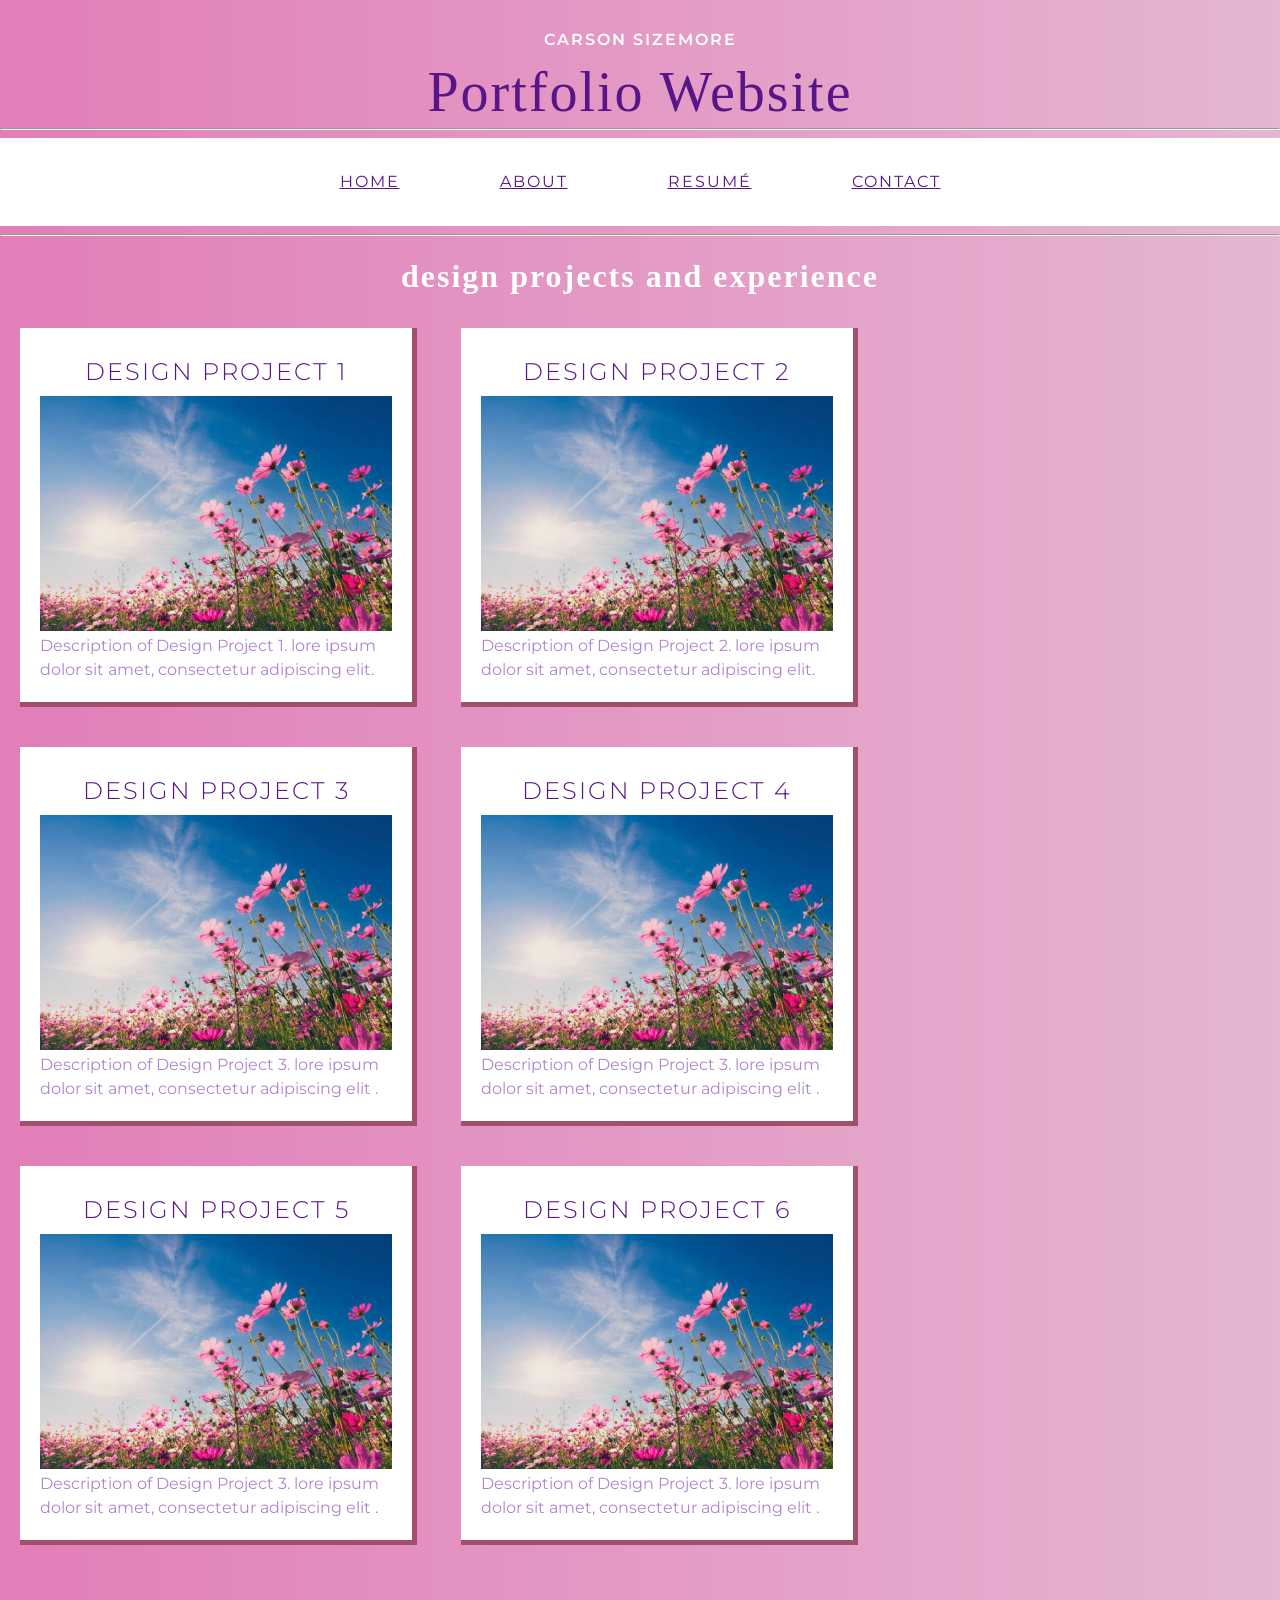
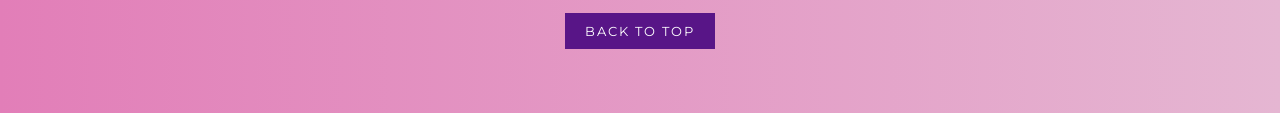
==== index.html @ 831011e0 "4" ====
<!DOCTYPE html>
<html lang="en">
<head>
    <meta charset="UTF-8">
    <meta name="viewport" content="width=device-width, initial-scale=1.0">
    <title>Document</title>
    <link rel="preconnect" href="https://fonts.googleapis.com">
    <link rel="preconnect" href="https://fonts.gstatic.com" crossorigin>
    <link href="https://fonts.googleapis.com/css2?family=Homemade+Apple&family=Montserrat:ital,wght@0,100..900;1,100..900&family=Splash&display=swap" rel="stylesheet"> <link href="https://fonts.googleapis.com/css2?family=Montserrat:ital,wght@0,100..900;1,100..900&display=swap" rel="stylesheet">
    <link rel="stylesheet" href="reset.css">
    <link rel="stylesheet" href="style.css">
</head>
    
<body>
    <br>
    <br>
    <h2>Carson Sizemore</h2>
    <br>
    <h1 id="biggest">Portfolio Website</h1>
    <hr>
    <header style="background-color: white;">
        <br>
        <nav>
            <ul style="display: flex; gap: 100px; list-style-type: none; padding: 20px; justify-content: center;">
                <li style="list-style-type: none;">
                    <a href="index.html">Home</a>
                </li>
                <li style="list-style-type: none;">
                    <a href="about.html">About</a>
                </li>
                <li style="list-style-type: none;">
                    <a href="Resume.html">Resumé</a>
                </li>
                <li style="list-style-type: none;">
                    <a href="contact.html">Contact</a>
                </li>
            </ul>
        </nav>
        <br>
    </header>
    <hr>
    <br>
    <section>
    <h2 class="section-title">Design Projects and Experience</h2>
    <br>
    <div class="projects">
        <h3 class="project-title">Design Project 1</h3>
        <img src="images/images.jpeg" alt="Design Project 1" style="width: 100%; height: auto; object-fit: contain;">
        <p>Description of Design Project 1. lore ipsum dolor sit amet, consectetur adipiscing elit.</p>
    </div>
    <div class="projects">
        <h3 class="project-title">Design Project 2</h3>
        <img src="images/images.jpeg" alt="Design Project 2 " style="width: 100%; height: auto; object-fit: contain;">
        <p>Description of Design Project 2. lore ipsum dolor sit amet, consectetur adipiscing elit.</p>
    </div>
    <div class="projects">
        <h3 class="project-title">Design Project 3</h3>
        <img src="images/images.jpeg" alt="Design Project 3" style="width: 100%; height: auto; object-fit: contain;">
        <p>Description of Design Project 3. lore ipsum dolor sit amet, consectetur adipiscing elit .</p>
    </div>
  <div class="projects">
        <h3 class="project-title">Design Project 4</h3>
        <img src="images/images.jpeg" alt="Design Project 3" style="width: 100%; height: auto; object-fit: contain;">
        <p>Description of Design Project 3. lore ipsum dolor sit amet, consectetur adipiscing elit .</p>
    </div>
      <div class="projects">
        <h3 class="project-title">Design Project 5</h3>
        <img src="images/images.jpeg" alt="Design Project 3" style="width: 100%; height: auto; object-fit: contain;">
        <p>Description of Design Project 3. lore ipsum dolor sit amet, consectetur adipiscing elit .</p>
    </div>
      <div class="projects">
        <h3 class="project-title">Design Project 6</h3>
        <img src="images/images.jpeg" alt="Design Project 3" style="width: 100%; height: auto; object-fit: contain;">
        <p>Description of Design Project 3. lore ipsum dolor sit amet, consectetur adipiscing elit .</p>
    </div>
    </section>
    <br>
    <br>
    <br>
    <div class="container">
        <button onclick="window.location.href='index.html'">Back to Top</button>
    </div>
    <br>
    <br>
    <br>
    <br>
</body>
</html>
---- style.css ----
html {
    font-size: 16px;
}
body {
    background: linear-gradient(90deg, #e27eb8, #e5b6d2);
}
h1 {
    color: white;
    text-align: center;
    font-family: montserrat, sans-serif;
    font-size: 1.5rem;
    letter-spacing: 2px;
}
h2 {
    color: white;
    text-align: center;
    font-family: montserrat, sans-serif;
    text-transform: uppercase;
    letter-spacing: 2px;
    font-weight: 600;
}
h3 {
    color: rgb(88, 21, 135);
    font-family: montserrat, sans-serif;
    text-transform: uppercase;
    letter-spacing: 2px;
    font-weight: 300;
    line-height: 2;
    text-align: center;
}
p {
    color:rgb(175, 132, 205);
    font-family: montserrat, sans-serif;
    line-height: 1.5;
}

.project-title {
    color: rgb(88,21,135);
    font-family: montserrat, sans-serif;
    font-size: 1.5rem;
    }
.project-title:hover {
    color: rgb(0, 255, 0);
}
li a {
    color: rgb(88,21,135);
    font-family: montserrat, sans-serif;
    text-transform: uppercase;
    letter-spacing: 2px;
}
a:hover {
    color: rgb(0, 255, 0);
}
#biggest {
    font-family: 'Homemade Apple', cursive;
    color: rgb(88, 21, 135);
    font-size: 3.5rem;
}
.projects  {
    background-color: white;
    margin: 20px;
    padding: 20px;
    width: 27.5vw;
    display: inline-block;
    border-bottom: 5px solid rgb(162, 79, 108);
    border-right: 5px solid rgb(162, 79, 108);
}
button {
    background-color: rgb(88, 21, 135);
    color: white;
    font-family: montserrat, sans-serif;
    text-transform: uppercase;
    letter-spacing: 2px;
    padding: 10px 20px;
    border: none;
    cursor: pointer;
    text-align: center;
}
.container {
    display: flex;
    justify-content: center;
    align-items: center;
}
.contact-info {
    text-align: center;
    color: rgb(88,21,135);
    font-family: montserrat, sans-serif;
    line-height: 2;
}
.section-title {
    font-size: 2rem;
    color: white;
    text-align: center;
    font-family: 'Homemade Apple', cursive;
    text-transform: lowercase;
}
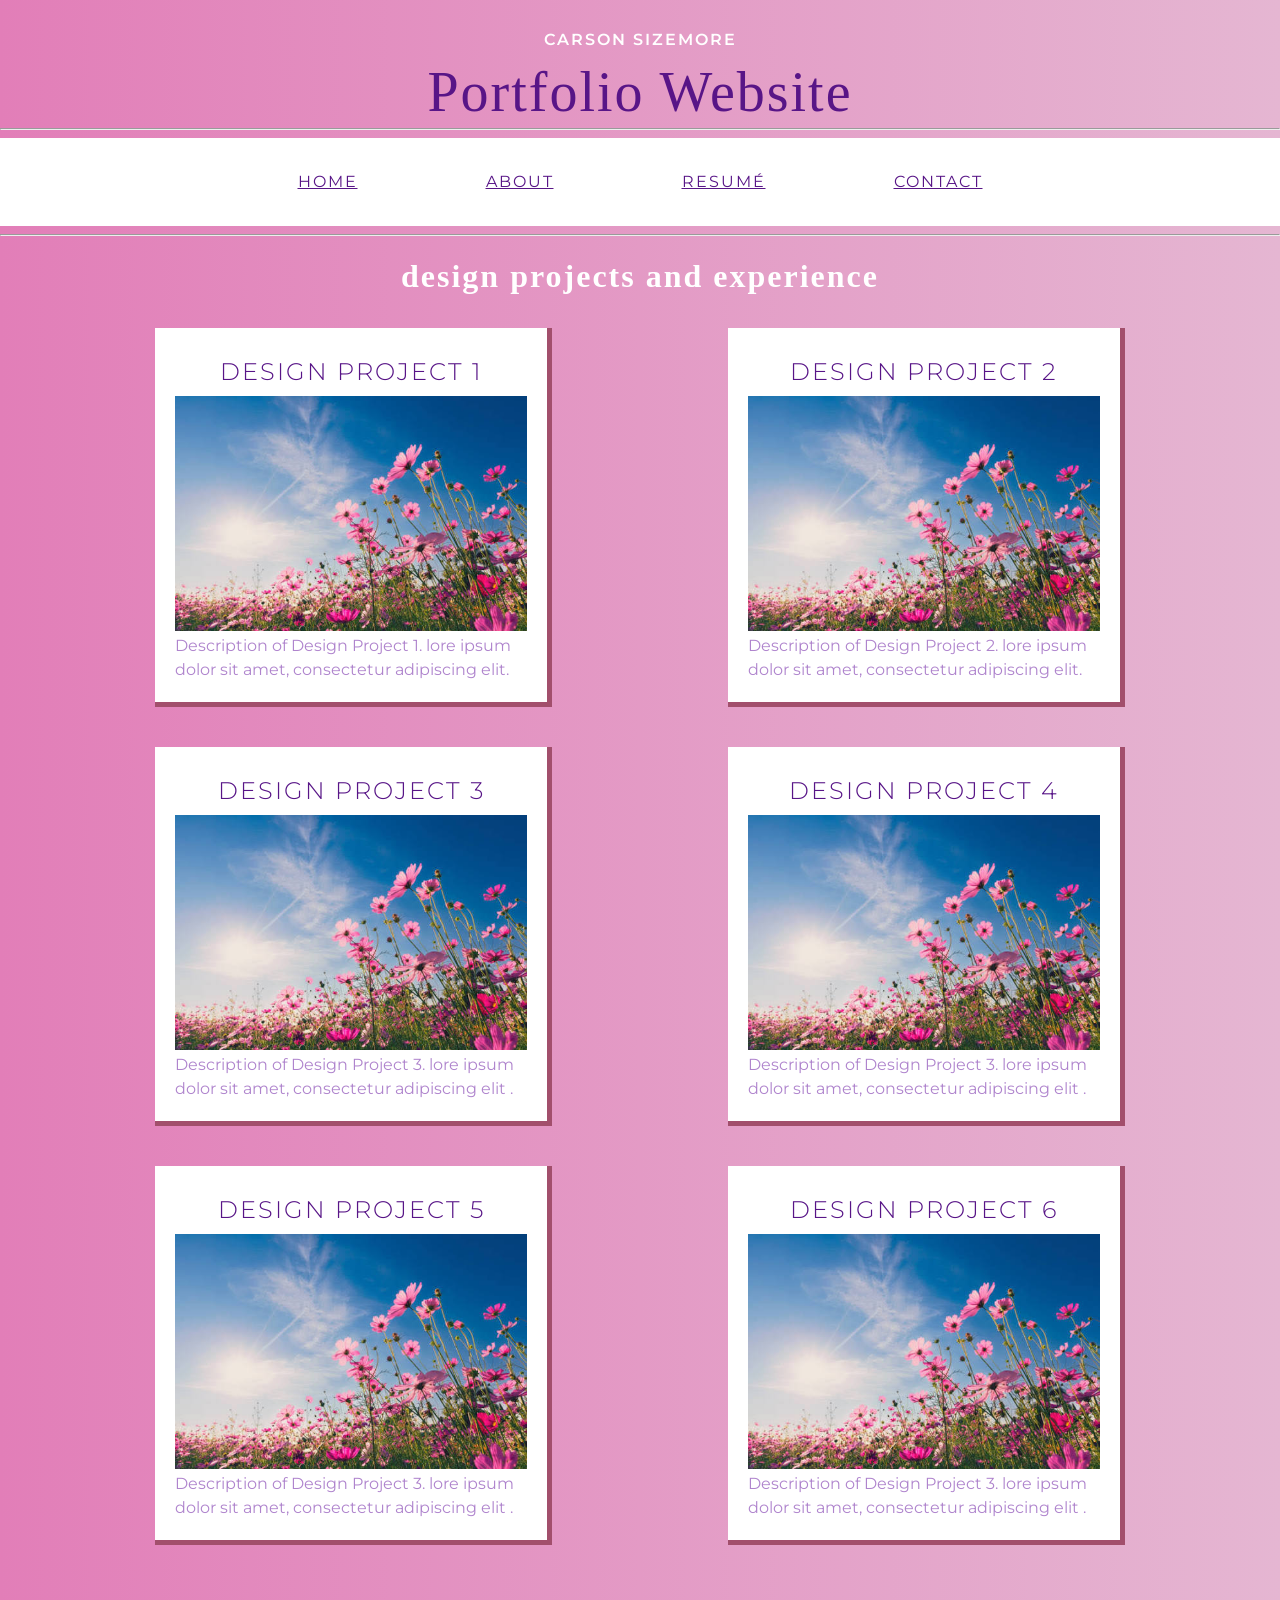
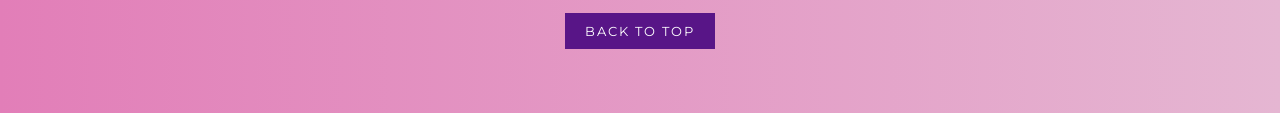
==== commit 3c8ef871: "Update 5" ====
--- a/index.html
+++ b/index.html
@@ -21,7 +21,7 @@
     <header style="background-color: white;">
         <br>
         <nav>
-            <ul style="display: flex; gap: 100px; list-style-type: none; padding: 20px; justify-content: center;">
+            <ul style="display: flex; gap: 10vw; list-style-type: none; padding: 20px; justify-content: center;">
                 <li style="list-style-type: none;">
                     <a href="index.html">Home</a>
                 </li>
@@ -40,9 +40,9 @@
     </header>
     <hr>
     <br>
-    <section>
     <h2 class="section-title">Design Projects and Experience</h2>
     <br>
+    <div class="proj-container">
     <div class="projects">
         <h3 class="project-title">Design Project 1</h3>
         <img src="images/images.jpeg" alt="Design Project 1" style="width: 100%; height: auto; object-fit: contain;">
@@ -73,7 +73,7 @@
         <img src="images/images.jpeg" alt="Design Project 3" style="width: 100%; height: auto; object-fit: contain;">
         <p>Description of Design Project 3. lore ipsum dolor sit amet, consectetur adipiscing elit .</p>
     </div>
-    </section>
+    </div>
     <br>
     <br>
     <br>
--- a/style.css
+++ b/style.css
@@ -61,7 +61,6 @@
     margin: 20px;
     padding: 20px;
     width: 27.5vw;
-    display: inline-block;
     border-bottom: 5px solid rgb(162, 79, 108);
     border-right: 5px solid rgb(162, 79, 108);
 }
@@ -93,4 +92,30 @@
     text-align: center;
     font-family: 'Homemade Apple', cursive;
     text-transform: lowercase;
+}
+.proj-container {
+    display: flex;
+    flex-direction: row;
+    justify-content: space-evenly;
+    align-items: center;
+    flex-wrap: wrap;
+}
+.about-me {
+   display: flex;
+   gap: 10vw;
+   padding-left: 10vw;
+   padding-right: 10vw;
+   align-items:center;
+}
+.resume-captions {
+    display: flex;
+    justify-content: space-evenly;
+   padding-left: 10vw;
+   padding-right: 10vw;
+   align-items:center;
+}
+@media screen and (max-width: 768px) {
+   html {
+    font-size: 12px
+   }
 }
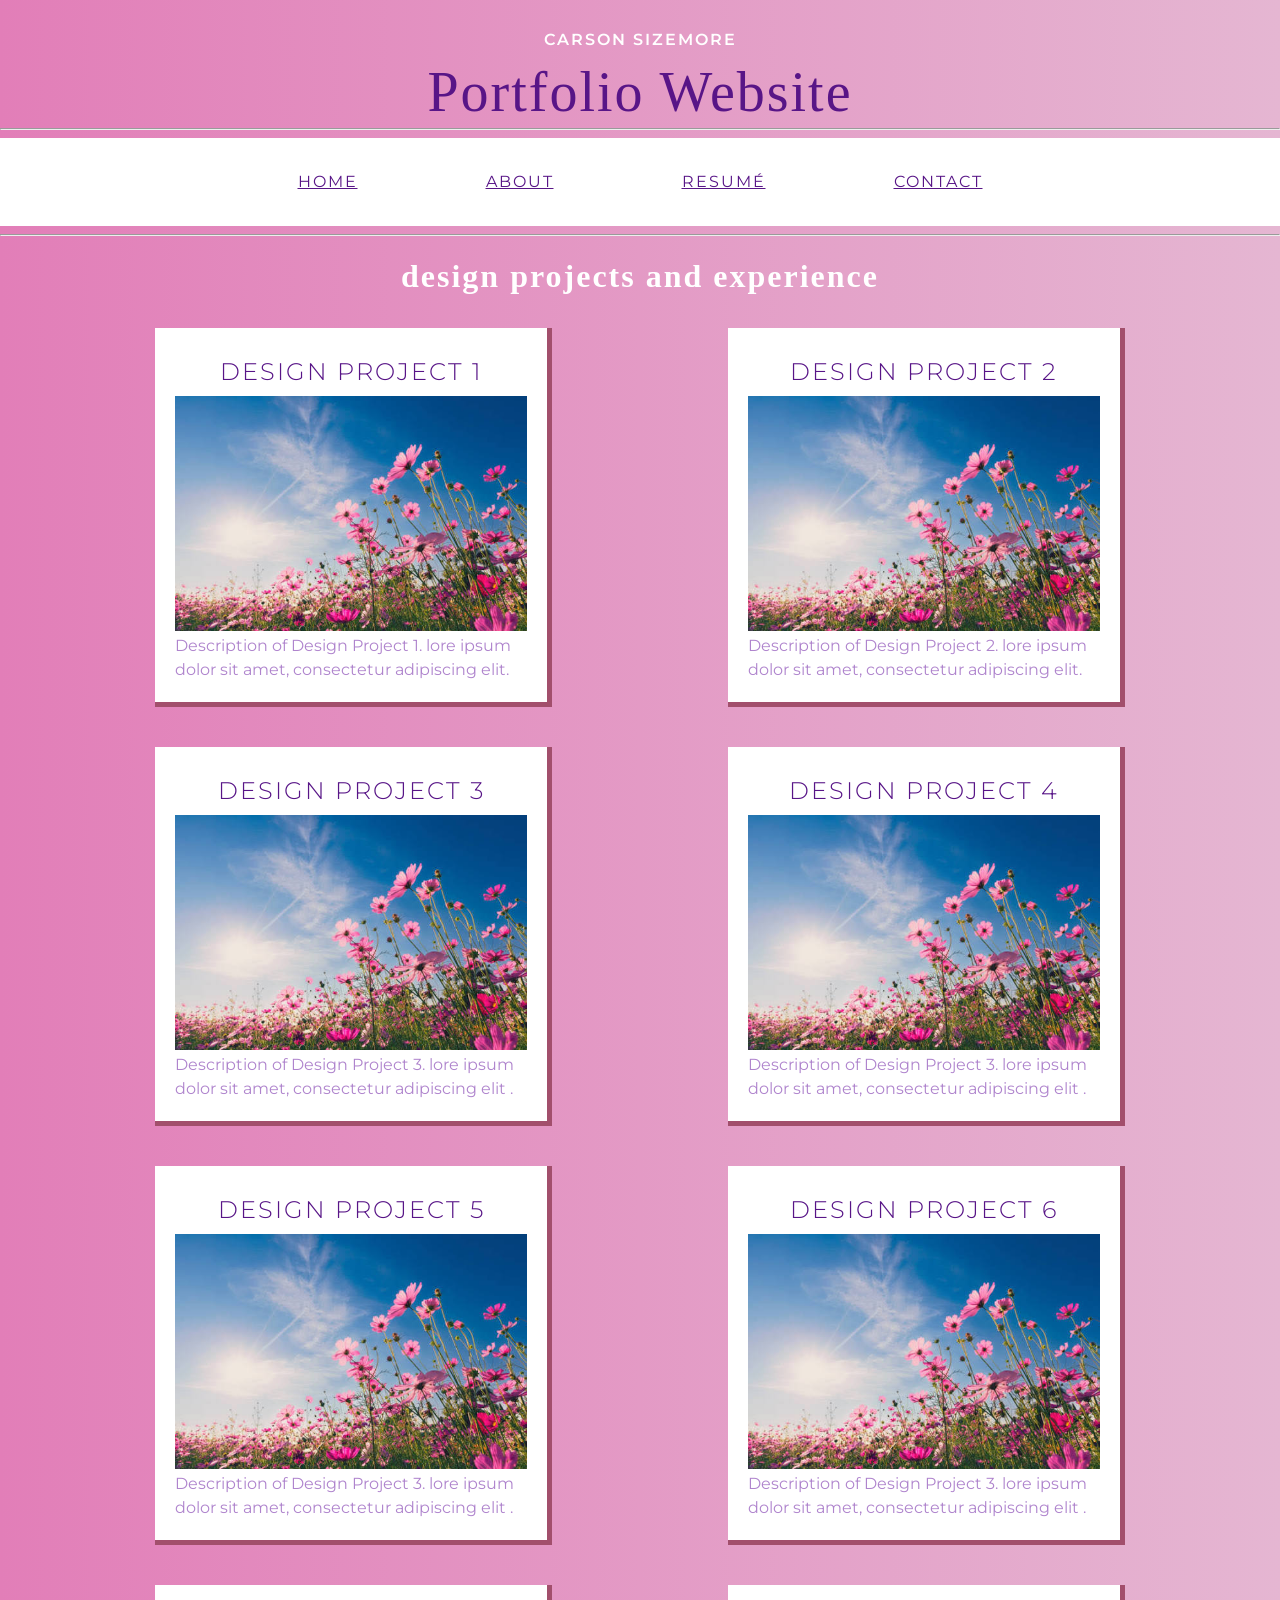
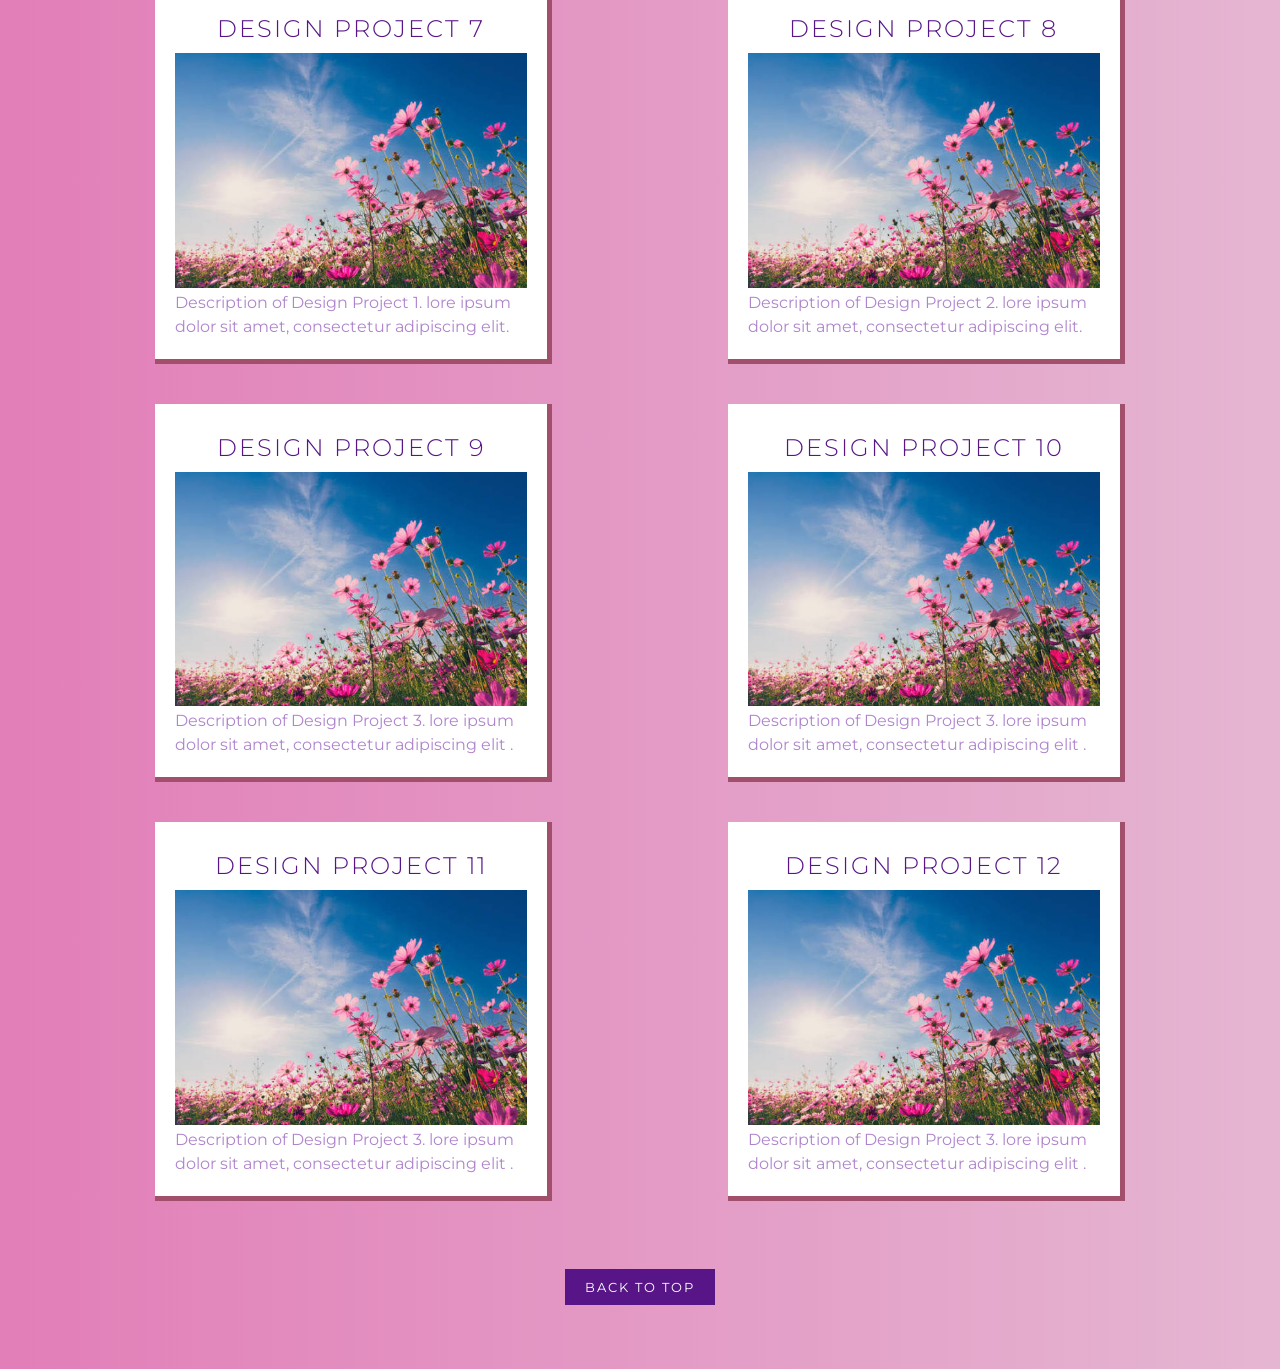
==== commit cfb11fb0: "Update 6" ====
--- a/index.html
+++ b/index.html
@@ -73,6 +73,36 @@
         <img src="images/images.jpeg" alt="Design Project 3" style="width: 100%; height: auto; object-fit: contain;">
         <p>Description of Design Project 3. lore ipsum dolor sit amet, consectetur adipiscing elit .</p>
     </div>
+       <div class="projects">
+        <h3 class="project-title">Design Project 7</h3>
+        <img src="images/images.jpeg" alt="Design Project 1" style="width: 100%; height: auto; object-fit: contain;">
+        <p>Description of Design Project 1. lore ipsum dolor sit amet, consectetur adipiscing elit.</p>
+    </div>
+    <div class="projects">
+        <h3 class="project-title">Design Project 8</h3>
+        <img src="images/images.jpeg" alt="Design Project 2 " style="width: 100%; height: auto; object-fit: contain;">
+        <p>Description of Design Project 2. lore ipsum dolor sit amet, consectetur adipiscing elit.</p>
+    </div>
+    <div class="projects">
+        <h3 class="project-title">Design Project 9</h3>
+        <img src="images/images.jpeg" alt="Design Project 3" style="width: 100%; height: auto; object-fit: contain;">
+        <p>Description of Design Project 3. lore ipsum dolor sit amet, consectetur adipiscing elit .</p>
+    </div>
+  <div class="projects">
+        <h3 class="project-title">Design Project 10</h3>
+        <img src="images/images.jpeg" alt="Design Project 3" style="width: 100%; height: auto; object-fit: contain;">
+        <p>Description of Design Project 3. lore ipsum dolor sit amet, consectetur adipiscing elit .</p>
+    </div>
+      <div class="projects">
+        <h3 class="project-title">Design Project 11</h3>
+        <img src="images/images.jpeg" alt="Design Project 3" style="width: 100%; height: auto; object-fit: contain;">
+        <p>Description of Design Project 3. lore ipsum dolor sit amet, consectetur adipiscing elit .</p>
+    </div>
+      <div class="projects">
+        <h3 class="project-title">Design Project 12</h3>
+        <img src="images/images.jpeg" alt="Design Project 3" style="width: 100%; height: auto; object-fit: contain;">
+        <p>Description of Design Project 3. lore ipsum dolor sit amet, consectetur adipiscing elit .</p>
+    </div>
     </div>
     <br>
     <br>
--- a/style.css
+++ b/style.css
@@ -118,4 +118,33 @@
    html {
     font-size: 12px
    }
+   :root {
+    --font-size-h1: clamp(1rem, 4rem + 1vw ,5rem);
+    --font-size-h2: clamp(1rem, .75rem + 1vw ,4rem);
+    --font-size-h3: clamp(1rem, 1rem + 1vw ,3rem);
+    --font-size-p: clamp(1rem, .75rem + 1vw ,2rem);
+   }
+   h1 {
+    font-size: var(--font-size-h1)
+   }
+   h2 {
+    font-size: var(--font-size-h2)
+   }
+   h3 {
+    font-size: var(--font-size-h3)
+   }
+   p {
+    font-size: var(--font-size-p)
+   }
+}
+.contact-me {
+    display: flex;
+   justify-content: space-evenly;
+   gap: 10vw;
+   padding-left: 10vw;
+   padding-right: 10vw;
+   align-items:center;
+}
+.education-skills {
+    color: rgb(88,21,135)
 }
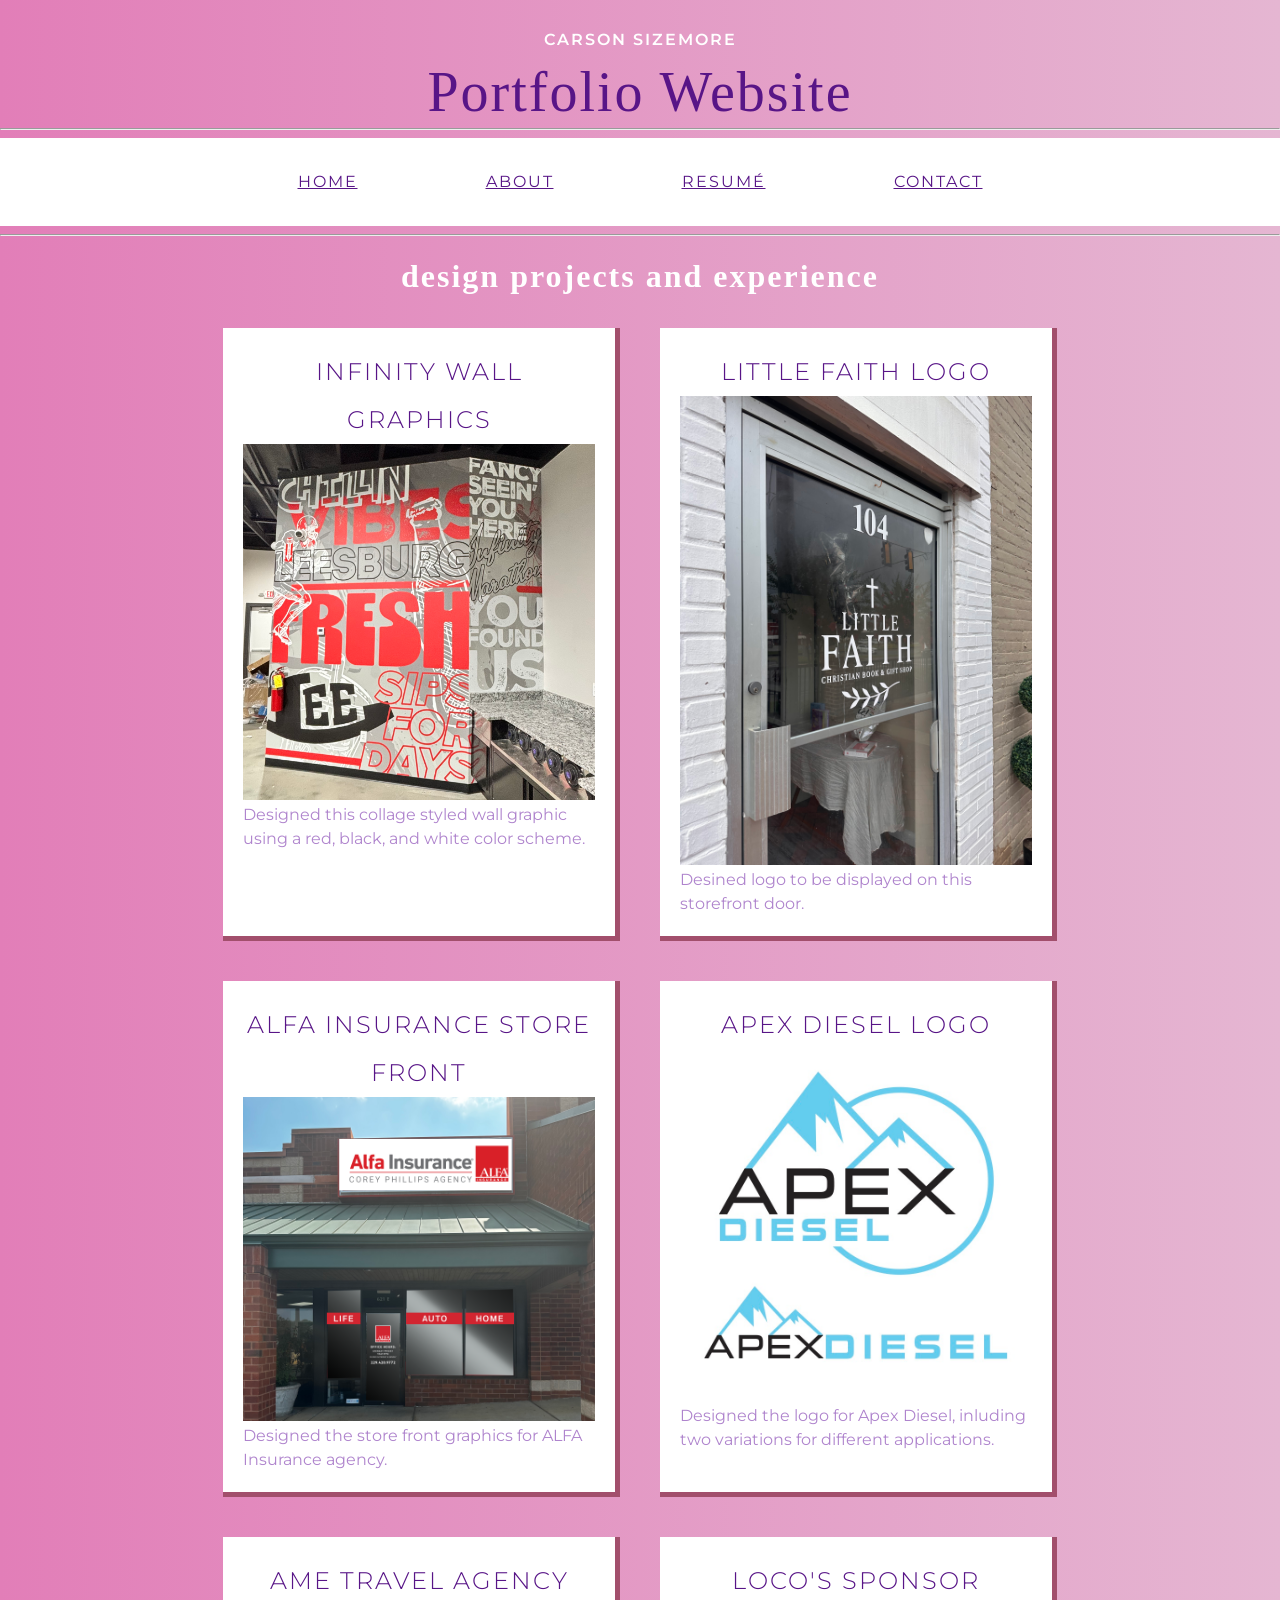
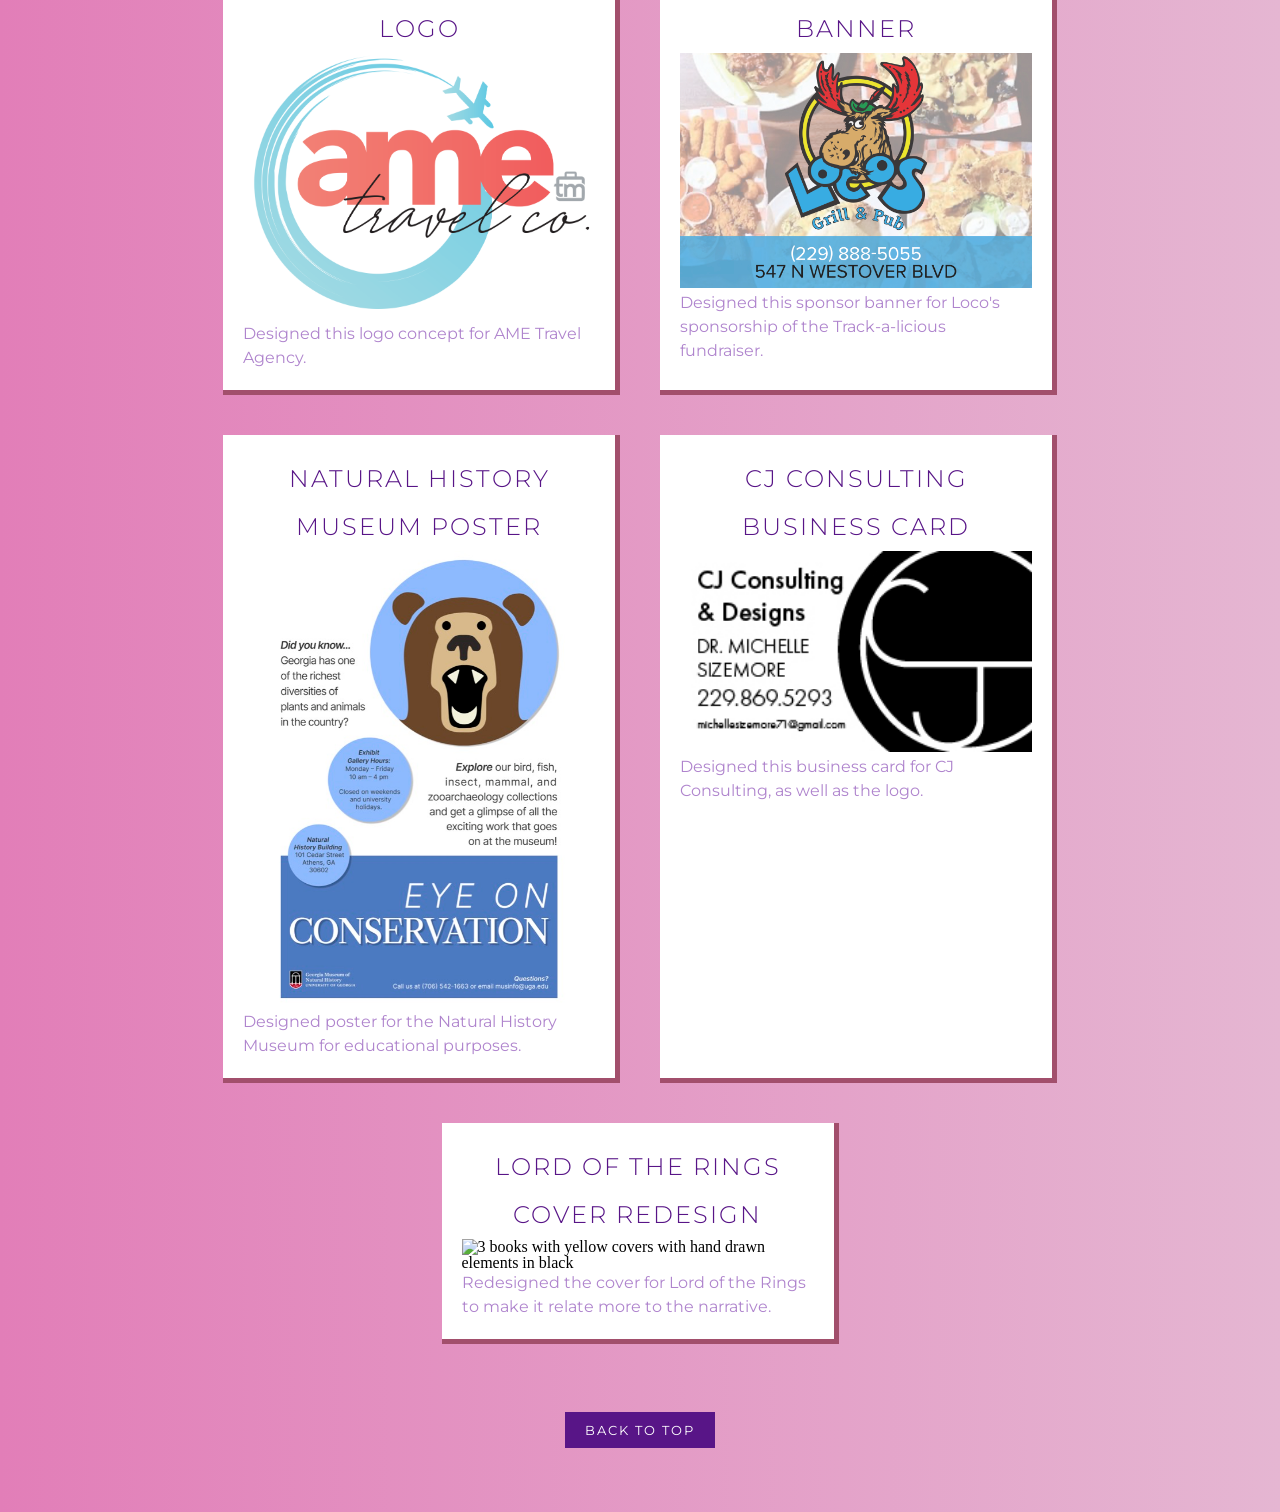
==== commit cb453de8: "Update 6" ====
--- a/index.html
+++ b/index.html
@@ -3,7 +3,9 @@
 <head>
     <meta charset="UTF-8">
     <meta name="viewport" content="width=device-width, initial-scale=1.0">
-    <title>Document</title>
+    <meta name="description" content="Carson Sizemore's Portfolio Website showcasing design projects, resume, and contact information.">
+    <meta name="keywords" content="Carson Sizemore, Portfolio, Graphic Design, Web Development">
+    <title>Carson Sizemore - Portfolio</title>
     <link rel="preconnect" href="https://fonts.googleapis.com">
     <link rel="preconnect" href="https://fonts.gstatic.com" crossorigin>
     <link href="https://fonts.googleapis.com/css2?family=Homemade+Apple&family=Montserrat:ital,wght@0,100..900;1,100..900&family=Splash&display=swap" rel="stylesheet"> <link href="https://fonts.googleapis.com/css2?family=Montserrat:ital,wght@0,100..900;1,100..900&display=swap" rel="stylesheet">
@@ -44,64 +46,49 @@
     <br>
     <div class="proj-container">
     <div class="projects">
-        <h3 class="project-title">Design Project 1</h3>
-        <img src="images/images.jpeg" alt="Design Project 1" style="width: 100%; height: auto; object-fit: contain;">
-        <p>Description of Design Project 1. lore ipsum dolor sit amet, consectetur adipiscing elit.</p>
+        <h3 class="project-title">Infinity Wall Graphics</h3>
+        <img src="images/WallGraphic.jpg" alt="collage styled wall graphics red black and white" style="width: 100%; height: auto; object-fit: contain;">
+        <p>Designed this collage styled wall graphic using a red, black, and white color scheme.</p>
     </div>
     <div class="projects">
-        <h3 class="project-title">Design Project 2</h3>
-        <img src="images/images.jpeg" alt="Design Project 2 " style="width: 100%; height: auto; object-fit: contain;">
-        <p>Description of Design Project 2. lore ipsum dolor sit amet, consectetur adipiscing elit.</p>
+        <h3 class="project-title">Little Faith Logo</h3>
+        <img src="images/LittleFaith.jpg" alt="Store front door with vinyl white dainty logo" style="width: 100%; height: auto; object-fit: contain;">
+        <p>Desined logo to be displayed on this storefront door.</p>
     </div>
     <div class="projects">
-        <h3 class="project-title">Design Project 3</h3>
-        <img src="images/images.jpeg" alt="Design Project 3" style="width: 100%; height: auto; object-fit: contain;">
-        <p>Description of Design Project 3. lore ipsum dolor sit amet, consectetur adipiscing elit .</p>
+        <h3 class="project-title">ALFA Insurance Store Front</h3>
+        <img src="images/ALFA_StoreFront.png" alt="Store front of ALFA Insurance agency with various graphics" style="width: 100%; height: auto; object-fit: contain;">
+        <p>Designed the store front graphics for ALFA Insurance agency.</p>
     </div>
   <div class="projects">
-        <h3 class="project-title">Design Project 4</h3>
-        <img src="images/images.jpeg" alt="Design Project 3" style="width: 100%; height: auto; object-fit: contain;">
-        <p>Description of Design Project 3. lore ipsum dolor sit amet, consectetur adipiscing elit .</p>
+        <h3 class="project-title">Apex Diesel Logo</h3>
+        <img src="images/AD_LogoDesign.jpg" alt="Logo with mountain peak over business name in blue and black" style="width: 100%; height: auto; object-fit: contain;">
+        <p>Designed the logo for Apex Diesel, inluding two variations for different applications.</p>
     </div>
       <div class="projects">
-        <h3 class="project-title">Design Project 5</h3>
-        <img src="images/images.jpeg" alt="Design Project 3" style="width: 100%; height: auto; object-fit: contain;">
-        <p>Description of Design Project 3. lore ipsum dolor sit amet, consectetur adipiscing elit .</p>
+        <h3 class="project-title">AME Travel Agency Logo</h3>
+        <img src="images/AMELogo.png" alt="Logo with plance circling business name in blue and pink" style="width: 100%; height: auto; object-fit: contain;">
+        <p>Designed this logo concept for AME Travel Agency.</p>
     </div>
       <div class="projects">
-        <h3 class="project-title">Design Project 6</h3>
-        <img src="images/images.jpeg" alt="Design Project 3" style="width: 100%; height: auto; object-fit: contain;">
-        <p>Description of Design Project 3. lore ipsum dolor sit amet, consectetur adipiscing elit .</p>
+        <h3 class="project-title">Loco's Sponsor Banner</h3>
+        <img src="images/TAL_LocosINDV.jpg" alt="Faded background of various dishes with business logo and contact overlayed" style="width: 100%; height: auto; object-fit: contain;">
+        <p>Designed this sponsor banner for Loco's sponsorship of the Track-a-licious fundraiser.</p>
     </div>
        <div class="projects">
-        <h3 class="project-title">Design Project 7</h3>
-        <img src="images/images.jpeg" alt="Design Project 1" style="width: 100%; height: auto; object-fit: contain;">
-        <p>Description of Design Project 1. lore ipsum dolor sit amet, consectetur adipiscing elit.</p>
+        <h3 class="project-title">Natural History Museum Poster</h3>
+        <img src="images/Frame 22.jpg.jpg" alt="Poster with bear in though bubble in blu enad white color scheme" style="width: 100%; height: auto; object-fit: contain;">
+        <p>Designed poster for the Natural History Museum for educational purposes.</p>
     </div>
     <div class="projects">
-        <h3 class="project-title">Design Project 8</h3>
-        <img src="images/images.jpeg" alt="Design Project 2 " style="width: 100%; height: auto; object-fit: contain;">
-        <p>Description of Design Project 2. lore ipsum dolor sit amet, consectetur adipiscing elit.</p>
+        <h3 class="project-title">CJ Consulting Business Card</h3>
+        <img src="images/Mom_BusinessCard.jpg" alt="Black and white business card design" style="width: 100%; height: auto; object-fit: contain;">
+        <p>Designed this business card for CJ Consulting, as well as the logo.</p>
     </div>
     <div class="projects">
-        <h3 class="project-title">Design Project 9</h3>
-        <img src="images/images.jpeg" alt="Design Project 3" style="width: 100%; height: auto; object-fit: contain;">
-        <p>Description of Design Project 3. lore ipsum dolor sit amet, consectetur adipiscing elit .</p>
-    </div>
-  <div class="projects">
-        <h3 class="project-title">Design Project 10</h3>
-        <img src="images/images.jpeg" alt="Design Project 3" style="width: 100%; height: auto; object-fit: contain;">
-        <p>Description of Design Project 3. lore ipsum dolor sit amet, consectetur adipiscing elit .</p>
-    </div>
-      <div class="projects">
-        <h3 class="project-title">Design Project 11</h3>
-        <img src="images/images.jpeg" alt="Design Project 3" style="width: 100%; height: auto; object-fit: contain;">
-        <p>Description of Design Project 3. lore ipsum dolor sit amet, consectetur adipiscing elit .</p>
-    </div>
-      <div class="projects">
-        <h3 class="project-title">Design Project 12</h3>
-        <img src="images/images.jpeg" alt="Design Project 3" style="width: 100%; height: auto; object-fit: contain;">
-        <p>Description of Design Project 3. lore ipsum dolor sit amet, consectetur adipiscing elit .</p>
+        <h3 class="project-title">Lord of the Rings Cover Redesign</h3>
+        <img src="images/front covers staggered.jpg" alt="3 books with yellow covers with hand drawn elements in black" style="width: 100%; height: auto; object-fit: contain;">
+        <p>Redesigned the cover for Lord of the Rings to make it relate more to the narrative.</p>
     </div>
     </div>
     <br>
--- a/style.css
+++ b/style.css
@@ -7,21 +7,21 @@
 h1 {
     color: white;
     text-align: center;
-    font-family: montserrat, sans-serif;
+    font-family: var(--secondary-font-family);
     font-size: 1.5rem;
     letter-spacing: 2px;
 }
 h2 {
     color: white;
     text-align: center;
-    font-family: montserrat, sans-serif;
+    font-family: var(--secondary-font-family);
     text-transform: uppercase;
     letter-spacing: 2px;
     font-weight: 600;
 }
 h3 {
-    color: rgb(88, 21, 135);
-    font-family: montserrat, sans-serif;
+    color:var(--primary-color);
+    font-family: var(--secondary-font-family);
     text-transform: uppercase;
     letter-spacing: 2px;
     font-weight: 300;
@@ -30,30 +30,28 @@
 }
 p {
     color:rgb(175, 132, 205);
-    font-family: montserrat, sans-serif;
+    font-family: var(--secondary-font-family);
     line-height: 1.5;
 }
 
 .project-title {
-    color: rgb(88,21,135);
-    font-family: montserrat, sans-serif;
+    color: var(--primary-color);
+    font-family: var(--secondary-font-family);
     font-size: 1.5rem;
     }
-.project-title:hover {
-    color: rgb(0, 255, 0);
-}
 li a {
-    color: rgb(88,21,135);
-    font-family: montserrat, sans-serif;
+    color: var(--primary-color);
+    font-family: var(--secondary-font-family);
     text-transform: uppercase;
     letter-spacing: 2px;
 }
 a:hover {
     color: rgb(0, 255, 0);
+    font-size: 1.2rem;
 }
 #biggest {
-    font-family: 'Homemade Apple', cursive;
-    color: rgb(88, 21, 135);
+    font-family: var(--primary-font-family);
+    color: var(--primary-color);
     font-size: 3.5rem;
 }
 .projects  {
@@ -65,15 +63,20 @@
     border-right: 5px solid rgb(162, 79, 108);
 }
 button {
-    background-color: rgb(88, 21, 135);
+    background-color: var(--primary-color);
     color: white;
-    font-family: montserrat, sans-serif;
+    font-family: var(--secondary-font-family);
     text-transform: uppercase;
     letter-spacing: 2px;
     padding: 10px 20px;
     border: none;
     cursor: pointer;
     text-align: center;
+}
+button:hover {
+    background-color: rgb(0, 255, 0);
+    color: black;
+    font-size: 1.1rem;
 }
 .container {
     display: flex;
@@ -82,23 +85,21 @@
 }
 .contact-info {
     text-align: center;
-    color: rgb(88,21,135);
-    font-family: montserrat, sans-serif;
+    color: var(--primary-color);
+    font-family: var(--secondary-font-family);
     line-height: 2;
 }
 .section-title {
     font-size: 2rem;
     color: white;
     text-align: center;
-    font-family: 'Homemade Apple', cursive;
+    font-family: var(--primary-font-family);
     text-transform: lowercase;
 }
 .proj-container {
     display: flex;
-    flex-direction: row;
-    justify-content: space-evenly;
-    align-items: center;
     flex-wrap: wrap;
+    justify-content: center;
 }
 .about-me {
    display: flex;
@@ -146,5 +147,16 @@
    align-items:center;
 }
 .education-skills {
-    color: rgb(88,21,135)
+    color: var(--primary-color);
+    display: grid;
+    grid-template-columns: 2fr .5fr 2fr;
+    padding-left: 15vw;
+    padding-right: 10vw;
+    justify-content: center;
+}
+:root {
+    --primary-color: rgb(88, 21, 135);
+    --secondary-color: #e27eb8;
+    --primary-font-family: homemade apple, cursive;
+    --secondary-font-family: montserrat, sans-serif;
 }
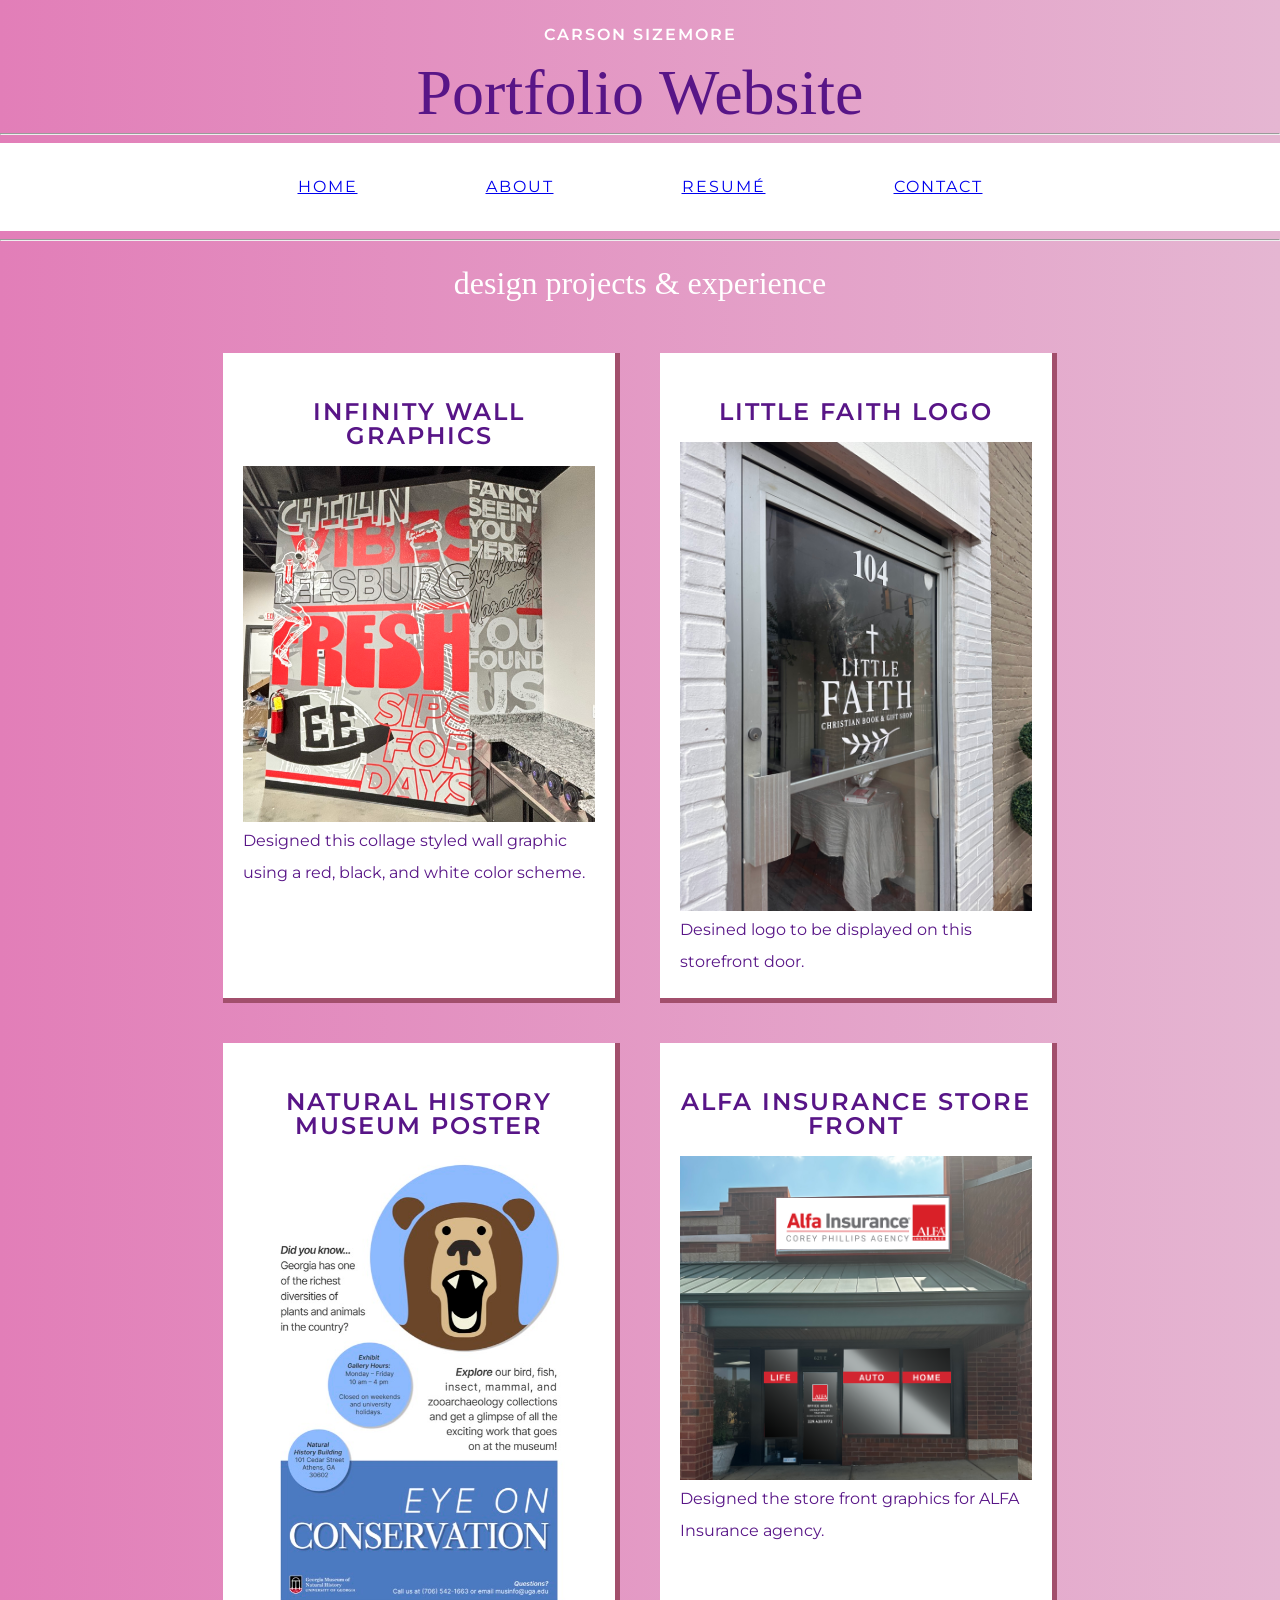
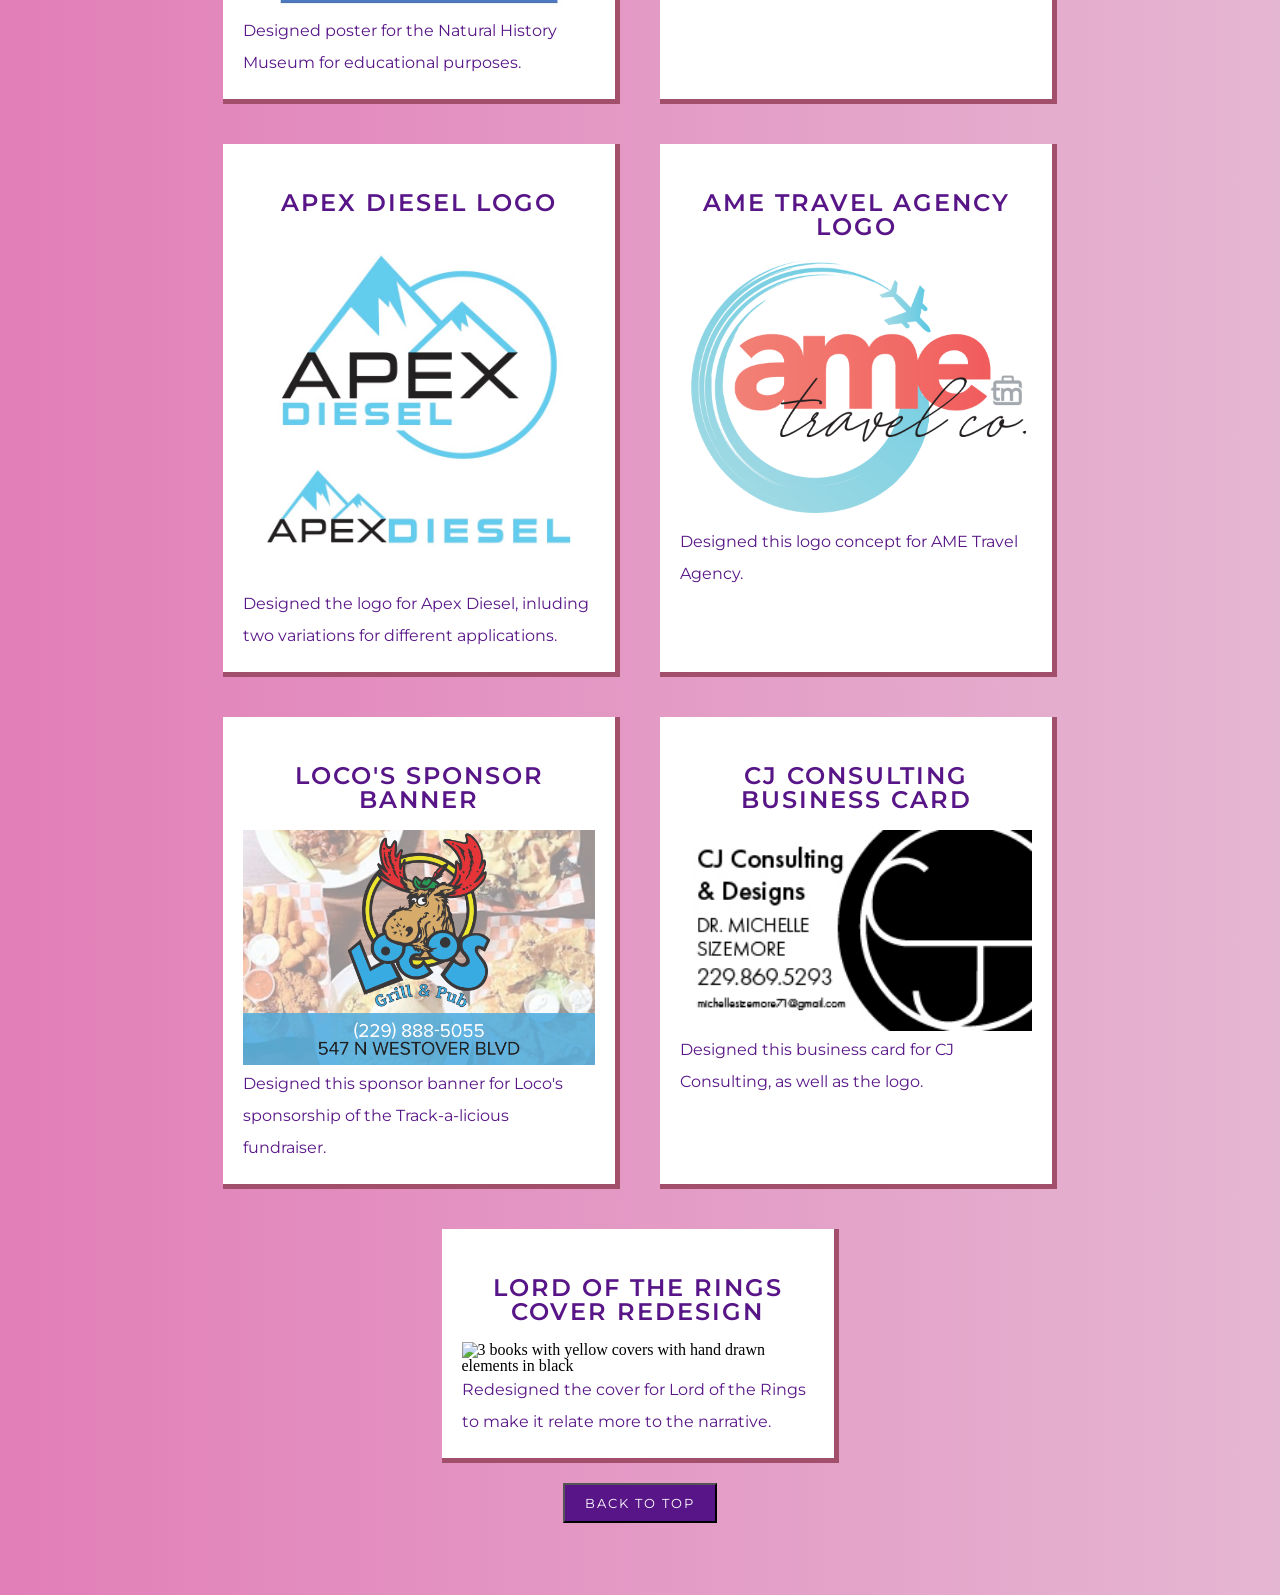
==== commit b71541f9: "AHHHHHHHHHHHH" ====
--- a/index.html
+++ b/index.html
@@ -6,6 +6,9 @@
     <meta name="description" content="Carson Sizemore's Portfolio Website showcasing design projects, resume, and contact information.">
     <meta name="keywords" content="Carson Sizemore, Portfolio, Graphic Design, Web Development">
     <title>Carson Sizemore - Portfolio</title>
+    <meta property="og:title" content="Carson Sizemore - Portfolio">
+    <meta property="og:description" content="Carson Sizemore's Portfolio Website showcasing design projects, resume, and contact information.">
+    <meta property="og:image" content="images/Website.png">
     <link rel="preconnect" href="https://fonts.googleapis.com">
     <link rel="preconnect" href="https://fonts.gstatic.com" crossorigin>
     <link href="https://fonts.googleapis.com/css2?family=Homemade+Apple&family=Montserrat:ital,wght@0,100..900;1,100..900&family=Splash&display=swap" rel="stylesheet"> <link href="https://fonts.googleapis.com/css2?family=Montserrat:ital,wght@0,100..900;1,100..900&display=swap" rel="stylesheet">
@@ -14,37 +17,31 @@
 </head>
     
 <body>
-    <br>
-    <br>
-    <h2>Carson Sizemore</h2>
-    <br>
-    <h1 id="biggest">Portfolio Website</h1>
+      <h3>Carson Sizemore</h3>
+    <h1>Portfolio Website</h1>
     <hr>
-    <header style="background-color: white;">
-        <br>
+    <header>
         <nav>
-            <ul style="display: flex; gap: 10vw; list-style-type: none; padding: 20px; justify-content: center;">
-                <li style="list-style-type: none;">
+            <ul>
+                <li>
                     <a href="index.html">Home</a>
                 </li>
-                <li style="list-style-type: none;">
+                <li>
                     <a href="about.html">About</a>
                 </li>
-                <li style="list-style-type: none;">
+                <li>
                     <a href="Resume.html">Resumé</a>
                 </li>
-                <li style="list-style-type: none;">
+                <li>
                     <a href="contact.html">Contact</a>
                 </li>
             </ul>
         </nav>
-        <br>
     </header>
     <hr>
+    <h2>design projects & experience</h2>
     <br>
-    <h2 class="section-title">Design Projects and Experience</h2>
-    <br>
-    <div class="proj-container">
+    <main>
     <div class="projects">
         <h3 class="project-title">Infinity Wall Graphics</h3>
         <img src="images/WallGraphic.jpg" alt="collage styled wall graphics red black and white" style="width: 100%; height: auto; object-fit: contain;">
@@ -54,6 +51,12 @@
         <h3 class="project-title">Little Faith Logo</h3>
         <img src="images/LittleFaith.jpg" alt="Store front door with vinyl white dainty logo" style="width: 100%; height: auto; object-fit: contain;">
         <p>Desined logo to be displayed on this storefront door.</p>
+    </div>
+     </div>
+       <div class="projects">
+        <h3 class="project-title">Natural History Museum Poster</h3>
+        <img src="images/Frame 22.jpg.jpg" alt="Poster with bear in though bubble in blu enad white color scheme" style="width: 100%; height: auto; object-fit: contain;">
+        <p>Designed poster for the Natural History Museum for educational purposes.</p>
     </div>
     <div class="projects">
         <h3 class="project-title">ALFA Insurance Store Front</h3>
@@ -75,11 +78,6 @@
         <img src="images/TAL_LocosINDV.jpg" alt="Faded background of various dishes with business logo and contact overlayed" style="width: 100%; height: auto; object-fit: contain;">
         <p>Designed this sponsor banner for Loco's sponsorship of the Track-a-licious fundraiser.</p>
     </div>
-       <div class="projects">
-        <h3 class="project-title">Natural History Museum Poster</h3>
-        <img src="images/Frame 22.jpg.jpg" alt="Poster with bear in though bubble in blu enad white color scheme" style="width: 100%; height: auto; object-fit: contain;">
-        <p>Designed poster for the Natural History Museum for educational purposes.</p>
-    </div>
     <div class="projects">
         <h3 class="project-title">CJ Consulting Business Card</h3>
         <img src="images/Mom_BusinessCard.jpg" alt="Black and white business card design" style="width: 100%; height: auto; object-fit: contain;">
@@ -90,16 +88,10 @@
         <img src="images/front covers staggered.jpg" alt="3 books with yellow covers with hand drawn elements in black" style="width: 100%; height: auto; object-fit: contain;">
         <p>Redesigned the cover for Lord of the Rings to make it relate more to the narrative.</p>
     </div>
+    </main>
+    <div class="button-container">
+        <button onclick="window.location.href='resume.html'">Back to Top</button>
     </div>
-    <br>
-    <br>
-    <br>
-    <div class="container">
-        <button onclick="window.location.href='index.html'">Back to Top</button>
-    </div>
-    <br>
-    <br>
-    <br>
-    <br>
+    <footer> </footer>
 </body>
 </html>
--- a/style.css
+++ b/style.css
@@ -4,22 +4,17 @@
 body {
     background: linear-gradient(90deg, #e27eb8, #e5b6d2);
 }
-h1 {
-    color: white;
-    text-align: center;
-    font-family: var(--secondary-font-family);
-    font-size: 1.5rem;
-    letter-spacing: 2px;
-}
-h2 {
+h3 {
     color: white;
     text-align: center;
     font-family: var(--secondary-font-family);
     text-transform: uppercase;
     letter-spacing: 2px;
     font-weight: 600;
+    padding-top: 3vh;
+    padding-bottom: 2vh;
 }
-h3 {
+h4 {
     color:var(--primary-color);
     font-family: var(--secondary-font-family);
     text-transform: uppercase;
@@ -39,20 +34,34 @@
     font-family: var(--secondary-font-family);
     font-size: 1.5rem;
     }
-li a {
+li {
     color: var(--primary-color);
     font-family: var(--secondary-font-family);
     text-transform: uppercase;
     letter-spacing: 2px;
 }
+header {
+    background-color: white;
+    padding: 4vh;
+}
+footer {
+    padding: 4vh;
+}
+ul {
+    display: flex;
+    gap: 10vw;
+    list-style-type: none;
+    justify-content: center;
+}
 a:hover {
     color: rgb(0, 255, 0);
     font-size: 1.2rem;
 }
-#biggest {
+h1 {
     font-family: var(--primary-font-family);
     color: var(--primary-color);
-    font-size: 3.5rem;
+    font-size: 4rem;
+    text-align: center;
 }
 .projects  {
     background-color: white;
@@ -62,6 +71,23 @@
     border-bottom: 5px solid rgb(162, 79, 108);
     border-right: 5px solid rgb(162, 79, 108);
 }
+.resume-content {
+    display: grid;
+    grid-template-columns: repeat(2, 1fr);
+    grid-template-areas: "education-skills  experience"
+                        "skills .";
+    grid-gap: 4vw;
+    padding-left: 12vw;
+    padding-right: 7vw;
+}
+.education-skills {
+    grid-area: education-skills;
+    text-align: left;
+}
+.experience {
+    grid-area: experience;
+    text-align: left;
+}
 button {
     background-color: var(--primary-color);
     color: white;
@@ -69,8 +95,6 @@
     text-transform: uppercase;
     letter-spacing: 2px;
     padding: 10px 20px;
-    border: none;
-    cursor: pointer;
     text-align: center;
 }
 button:hover {
@@ -78,42 +102,58 @@
     color: black;
     font-size: 1.1rem;
 }
-.container {
+.button-container {
     display: flex;
     justify-content: center;
     align-items: center;
 }
-.contact-info {
-    text-align: center;
+p {
     color: var(--primary-color);
     font-family: var(--secondary-font-family);
     line-height: 2;
 }
-.section-title {
+h2 {
     font-size: 2rem;
     color: white;
     text-align: center;
     font-family: var(--primary-font-family);
     text-transform: lowercase;
+    padding-top: 2vh;
+    padding-bottom: 2vh;
 }
-.proj-container {
+main {
     display: flex;
     flex-wrap: wrap;
     justify-content: center;
 }
-.about-me {
-   display: flex;
-   gap: 10vw;
-   padding-left: 10vw;
-   padding-right: 10vw;
-   align-items:center;
+.content {
+   display: grid;
+    grid-template-columns: repeat(4, 1fr);
+    grid-template-areas: ". image info .";
+    grid-gap: 2rem;
+}
+info {
+    grid-area: info;
+    text-align: center;
+    align-self: center;
+}
+image {
+    grid-area: image;
+    justify-self: center;
 }
 .resume-captions {
-    display: flex;
-    justify-content: space-evenly;
-   padding-left: 10vw;
-   padding-right: 10vw;
-   align-items:center;
+    display: grid;
+    grid-template-columns: repeat(4, 1fr);
+    grid-template-areas: ". heading1 heading2 .";
+    grid-gap: 2rem;
+}
+heading1 {
+    grid-area: heading1;
+    text-align: center;
+}
+heading2 {
+    grid-area: heading2;
+    text-align: center;
 }
 @media screen and (max-width: 768px) {
    html {
@@ -138,14 +178,6 @@
     font-size: var(--font-size-p)
    }
 }
-.contact-me {
-    display: flex;
-   justify-content: space-evenly;
-   gap: 10vw;
-   padding-left: 10vw;
-   padding-right: 10vw;
-   align-items:center;
-}
 .education-skills {
     color: var(--primary-color);
     display: grid;
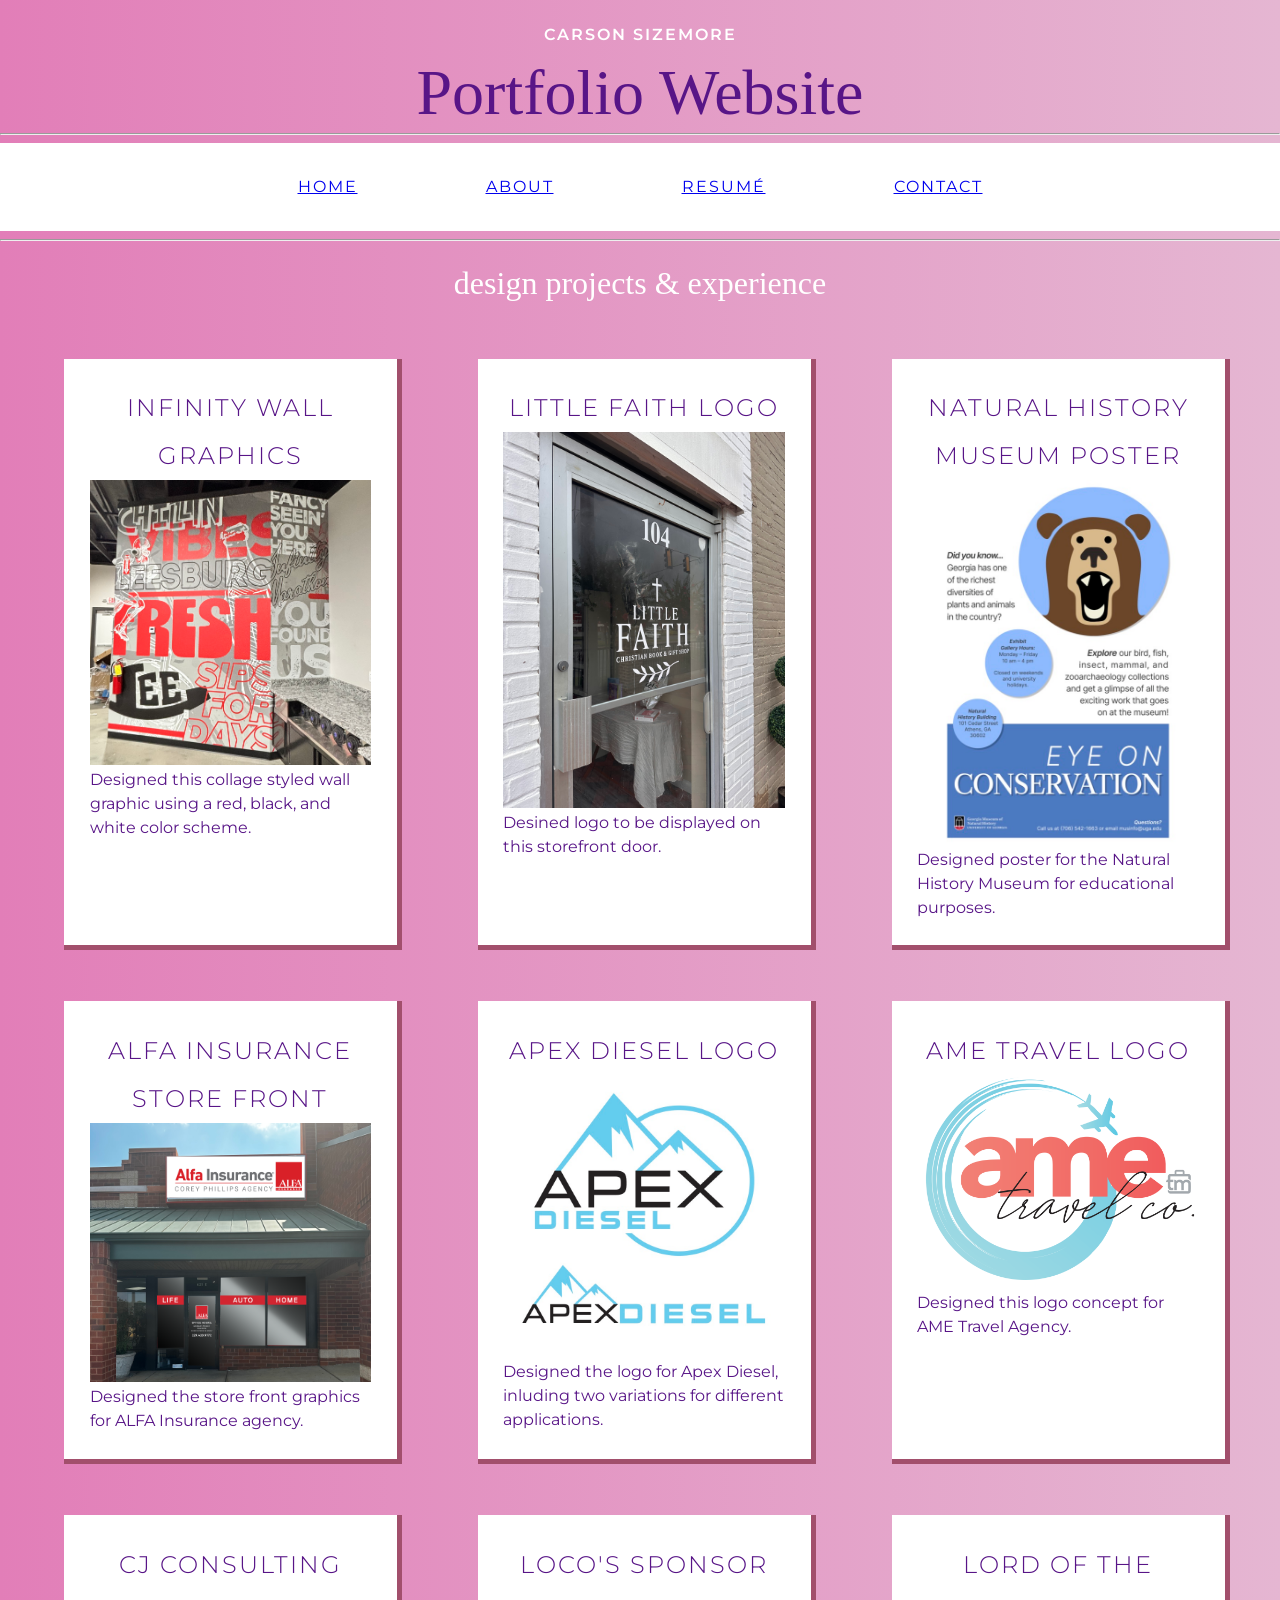
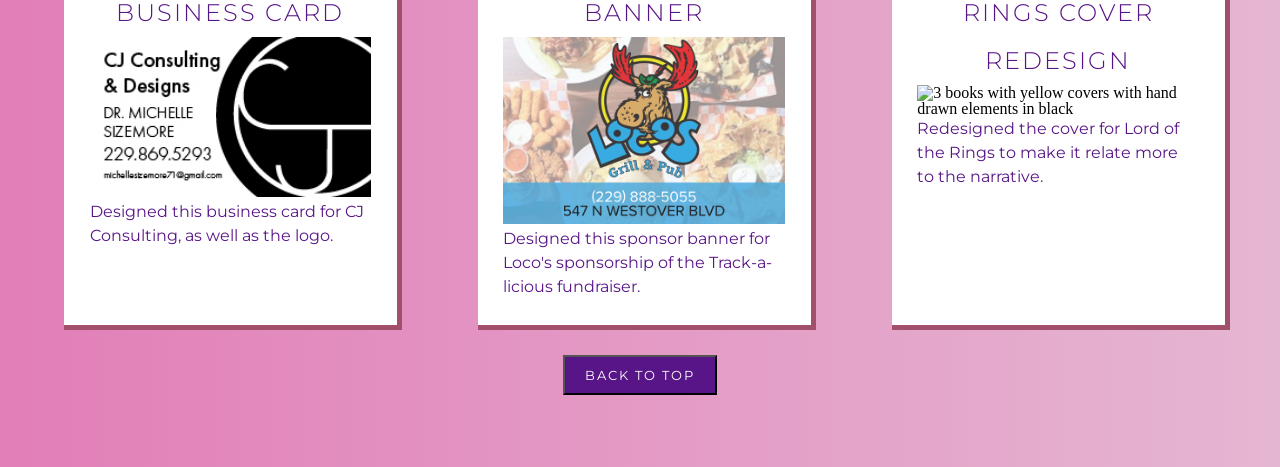
==== commit 55744fee: "finaly (?)" ====
--- a/index.html
+++ b/index.html
@@ -42,52 +42,51 @@
     <h2>design projects & experience</h2>
     <br>
     <main>
-    <div class="projects">
-        <h3 class="project-title">Infinity Wall Graphics</h3>
+    <section class="projects">
+        <h4>Infinity Wall Graphics</h4>
         <img src="images/WallGraphic.jpg" alt="collage styled wall graphics red black and white" style="width: 100%; height: auto; object-fit: contain;">
         <p>Designed this collage styled wall graphic using a red, black, and white color scheme.</p>
-    </div>
-    <div class="projects">
-        <h3 class="project-title">Little Faith Logo</h3>
+    </section>
+    <section class="projects">
+        <h4>Little Faith Logo</h4>
         <img src="images/LittleFaith.jpg" alt="Store front door with vinyl white dainty logo" style="width: 100%; height: auto; object-fit: contain;">
         <p>Desined logo to be displayed on this storefront door.</p>
-    </div>
-     </div>
-       <div class="projects">
-        <h3 class="project-title">Natural History Museum Poster</h3>
+    </section>
+       <section class="projects">
+        <h4>Natural History Museum Poster</h4>
         <img src="images/Frame 22.jpg.jpg" alt="Poster with bear in though bubble in blu enad white color scheme" style="width: 100%; height: auto; object-fit: contain;">
         <p>Designed poster for the Natural History Museum for educational purposes.</p>
-    </div>
-    <div class="projects">
-        <h3 class="project-title">ALFA Insurance Store Front</h3>
+    </section>
+    <section class="projects">
+        <h4>ALFA Insurance Store Front</h4>
         <img src="images/ALFA_StoreFront.png" alt="Store front of ALFA Insurance agency with various graphics" style="width: 100%; height: auto; object-fit: contain;">
         <p>Designed the store front graphics for ALFA Insurance agency.</p>
-    </div>
-  <div class="projects">
-        <h3 class="project-title">Apex Diesel Logo</h3>
+    </section>
+  <section class="projects">
+        <h4>Apex Diesel Logo</h4>
         <img src="images/AD_LogoDesign.jpg" alt="Logo with mountain peak over business name in blue and black" style="width: 100%; height: auto; object-fit: contain;">
         <p>Designed the logo for Apex Diesel, inluding two variations for different applications.</p>
-    </div>
-      <div class="projects">
-        <h3 class="project-title">AME Travel Agency Logo</h3>
-        <img src="images/AMELogo.png" alt="Logo with plance circling business name in blue and pink" style="width: 100%; height: auto; object-fit: contain;">
+    </section>
+    <section class="projects">
+        <h4>AME Travel Logo</h4>
+        <img src="images/AMELogo.png" alt="Logo with plane circling business name in blue and pink" style="width: 100%; height: auto; object-fit: contain;">
         <p>Designed this logo concept for AME Travel Agency.</p>
-    </div>
-      <div class="projects">
-        <h3 class="project-title">Loco's Sponsor Banner</h3>
+    </section>
+    <section class="projects">
+        <h4>CJ Consulting Business Card</h4>
+        <img src="images/Mom_BusinessCard.jpg" alt="Black and white business card design" style="width: 100%; height: auto; object-fit: contain;">
+        <p>Designed this business card for CJ Consulting, as well as the logo.</p>
+    </section>
+      <section class="projects">
+        <h4>Loco's Sponsor Banner</h4>
         <img src="images/TAL_LocosINDV.jpg" alt="Faded background of various dishes with business logo and contact overlayed" style="width: 100%; height: auto; object-fit: contain;">
         <p>Designed this sponsor banner for Loco's sponsorship of the Track-a-licious fundraiser.</p>
-    </div>
-    <div class="projects">
-        <h3 class="project-title">CJ Consulting Business Card</h3>
-        <img src="images/Mom_BusinessCard.jpg" alt="Black and white business card design" style="width: 100%; height: auto; object-fit: contain;">
-        <p>Designed this business card for CJ Consulting, as well as the logo.</p>
-    </div>
-    <div class="projects">
-        <h3 class="project-title">Lord of the Rings Cover Redesign</h3>
+    </section>
+    <section class="projects">
+        <h4>Lord of the Rings Cover Redesign</h4>
         <img src="images/front covers staggered.jpg" alt="3 books with yellow covers with hand drawn elements in black" style="width: 100%; height: auto; object-fit: contain;">
         <p>Redesigned the cover for Lord of the Rings to make it relate more to the narrative.</p>
-    </div>
+    </section>
     </main>
     <div class="button-container">
         <button onclick="window.location.href='resume.html'">Back to Top</button>
--- a/style.css
+++ b/style.css
@@ -14,25 +14,21 @@
     padding-top: 3vh;
     padding-bottom: 2vh;
 }
+p {
+    color:var(--primary-color);
+    font-family: var(--secondary-font-family);
+    line-height: 1.5; 
+}
+
 h4 {
-    color:var(--primary-color);
-    font-family: var(--secondary-font-family);
+    color: var(--primary-color);
+    font-family: var(--secondary-font-family);
+    font-size: 1.5rem;
     text-transform: uppercase;
     letter-spacing: 2px;
     font-weight: 300;
     line-height: 2;
     text-align: center;
-}
-p {
-    color:rgb(175, 132, 205);
-    font-family: var(--secondary-font-family);
-    line-height: 1.5;
-}
-
-.project-title {
-    color: var(--primary-color);
-    font-family: var(--secondary-font-family);
-    font-size: 1.5rem;
     }
 li {
     color: var(--primary-color);
@@ -65,9 +61,9 @@
 }
 .projects  {
     background-color: white;
-    margin: 20px;
-    padding: 20px;
-    width: 27.5vw;
+    margin: 2vw;
+    padding: 2vw;
+    width: 22vw;
     border-bottom: 5px solid rgb(162, 79, 108);
     border-right: 5px solid rgb(162, 79, 108);
 }
@@ -88,6 +84,21 @@
     grid-area: experience;
     text-align: left;
 }
+job1 {
+    padding: 3vh;
+}
+job2 {
+    padding: 3vh;
+}
+job3 {
+    padding: 3vh;
+}
+job4 {
+    padding: 3vh;
+}
+job5 {
+    padding: 3vh;
+}
 button {
     background-color: var(--primary-color);
     color: white;
@@ -107,11 +118,6 @@
     justify-content: center;
     align-items: center;
 }
-p {
-    color: var(--primary-color);
-    font-family: var(--secondary-font-family);
-    line-height: 2;
-}
 h2 {
     font-size: 2rem;
     color: white;
@@ -122,9 +128,10 @@
     padding-bottom: 2vh;
 }
 main {
-    display: flex;
-    flex-wrap: wrap;
-    justify-content: center;
+    display: grid;
+    grid-template-columns: repeat(3, 1fr);
+    justify-content: center;
+    padding-left: 3vw;
 }
 .content {
    display: grid;
@@ -132,15 +139,21 @@
     grid-template-areas: ". image info .";
     grid-gap: 2rem;
 }
-info {
-    grid-area: info;
-    text-align: center;
-    align-self: center;
-}
 image {
     grid-area: image;
     justify-self: center;
 }
+info {
+    grid-area: info;
+    text-align: center;
+    align-self: center;
+    padding-left: 2vw;
+    padding-right: 2vw;
+}
+image{
+    grid-area: image;
+    justify-self: center;
+}
 .resume-captions {
     display: grid;
     grid-template-columns: repeat(4, 1fr);
@@ -160,9 +173,12 @@
     font-size: 12px
    }
    :root {
-    --font-size-h1: clamp(1rem, 4rem + 1vw ,5rem);
-    --font-size-h2: clamp(1rem, .75rem + 1vw ,4rem);
-    --font-size-h3: clamp(1rem, 1rem + 1vw ,3rem);
+    --font-size-h1: clamp(1rem, 3rem + 1vw ,5rem);
+    --font-size-h2: clamp(1rem, 1.75rem + 1vw ,4rem);
+    --font-size-h3: clamp(1rem, .75rem + 1vw ,3rem);
+    --font-size-h4: clamp(1rem, 1rem + 1vw ,2.5rem);
+    --font-size-li: clamp(1rem, .75rem + 1vw ,2rem);
+    --font-size-button: clamp(1rem, .75rem + 1vw ,2rem);
     --font-size-p: clamp(1rem, .75rem + 1vw ,2rem);
    }
    h1 {
@@ -174,10 +190,36 @@
    h3 {
     font-size: var(--font-size-h3)
    }
+   h4 {
+    font-size: var(--font-size-h4)
+   }
+   li {
+    font-size: var(--font-size-li)
+   }
+   ul {
+    gap: 2vh;
+   }
+   button {
+    font-size: var(--font-size-button)
+   }
    p {
     font-size: var(--font-size-p)
    }
-}
+   main {
+    grid-template-columns: 1fr;
+   }
+   .projects {
+    width: 80vw;
+   }
+   header {
+    padding: 2vh;
+   }
+   .content {
+    grid-template-columns: 1fr;
+    grid-template-areas: "image"
+                        "info";
+   }
+   }
 .education-skills {
     color: var(--primary-color);
     display: grid;
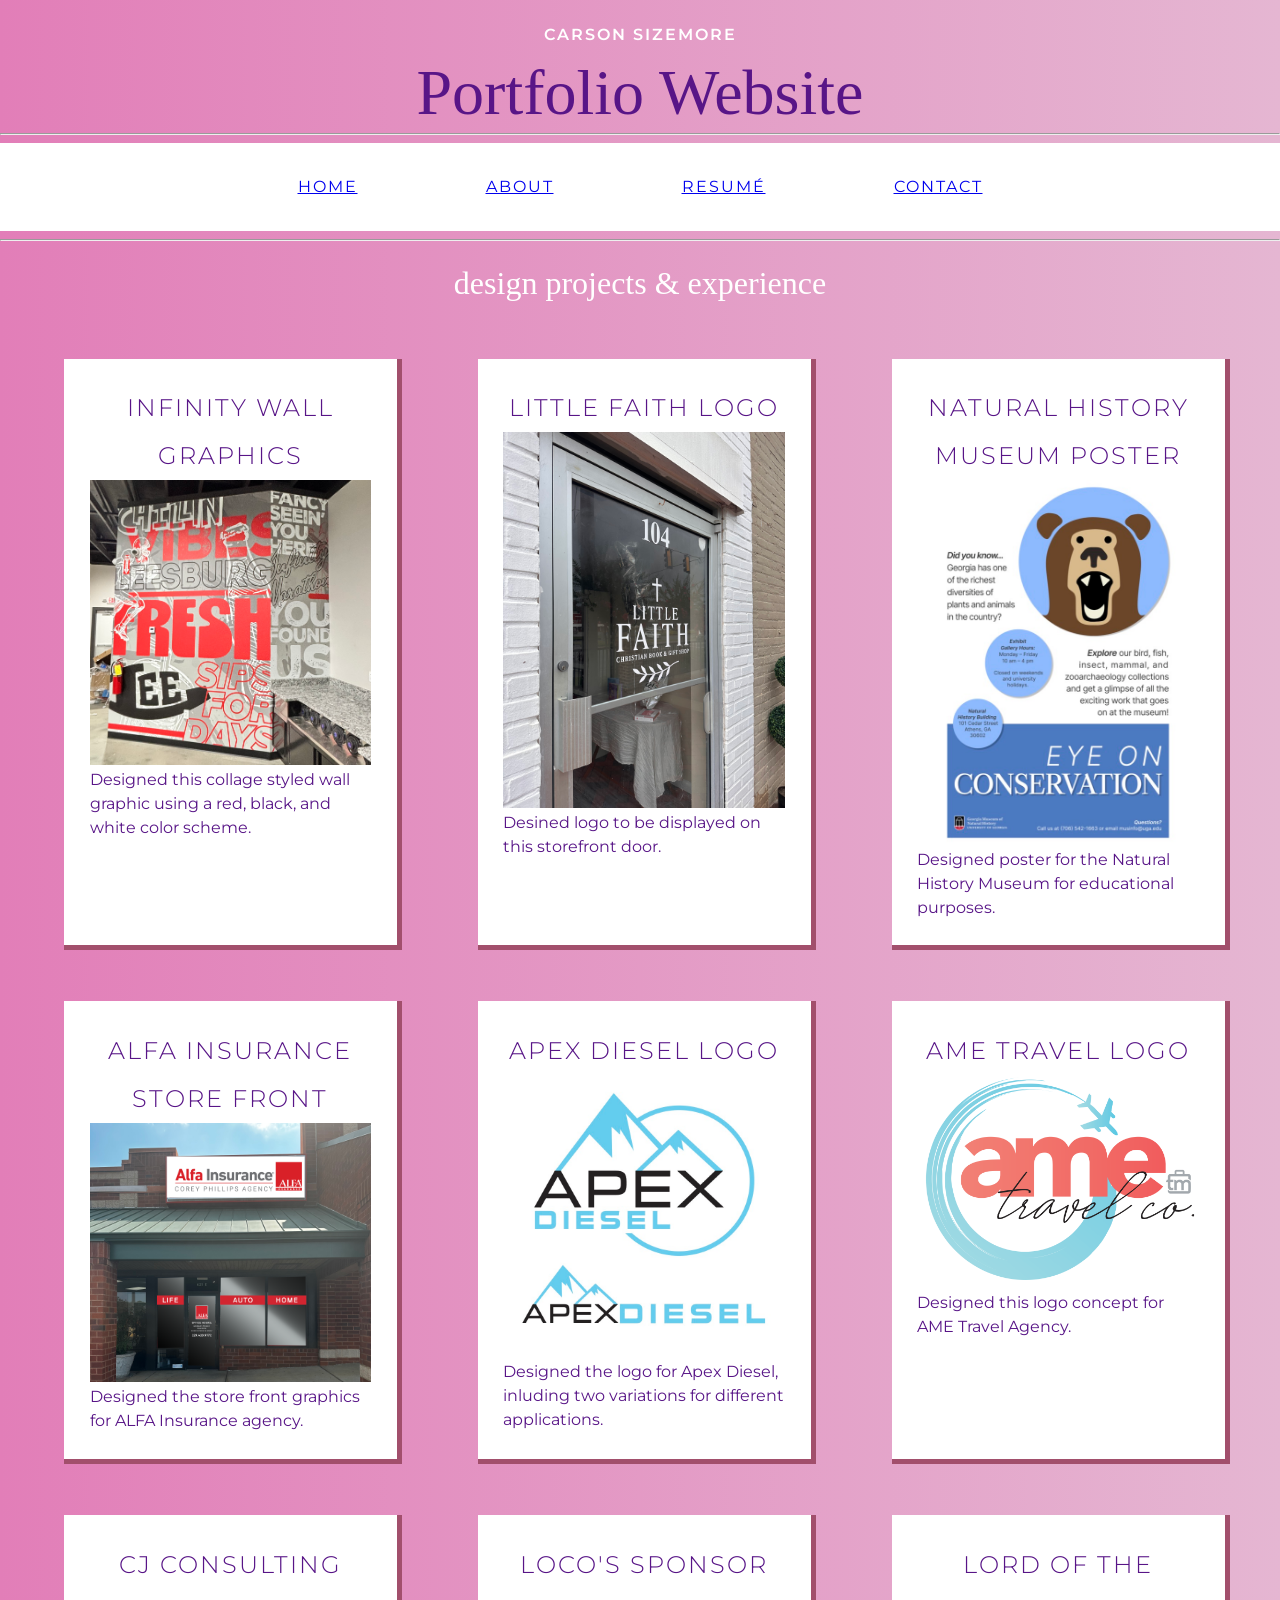
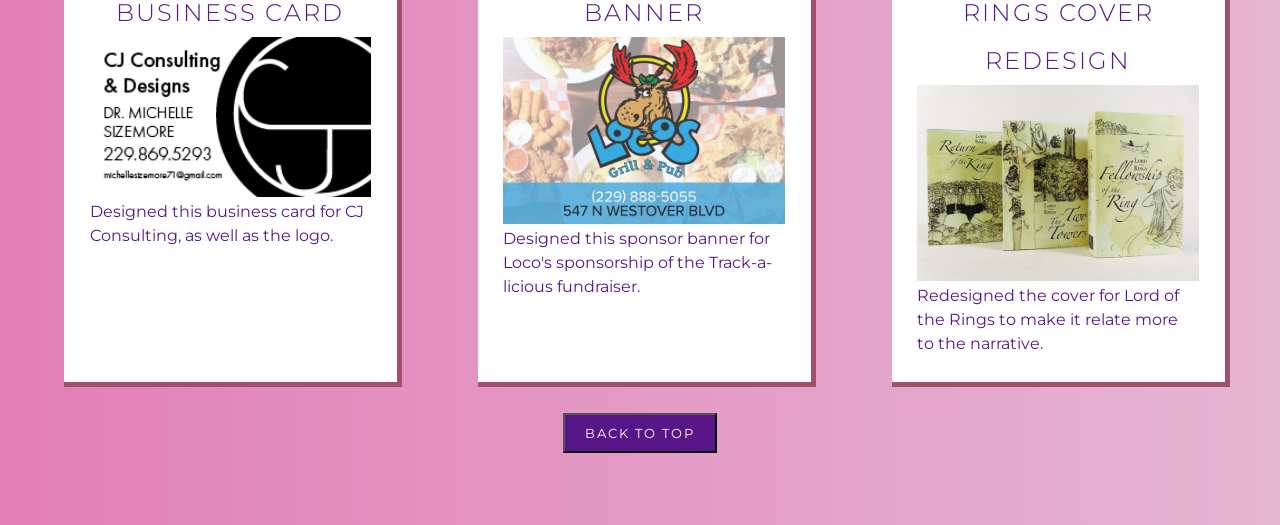
==== commit b55936f1: "FINAL!!!" ====
--- a/index.html
+++ b/index.html
@@ -84,12 +84,12 @@
     </section>
     <section class="projects">
         <h4>Lord of the Rings Cover Redesign</h4>
-        <img src="images/front covers staggered.jpg" alt="3 books with yellow covers with hand drawn elements in black" style="width: 100%; height: auto; object-fit: contain;">
+        <img src="images/front covers staggered.JPG" alt="3 books with yellow covers with hand drawn elements in black" style="width: 100%; height: auto; object-fit: contain;">
         <p>Redesigned the cover for Lord of the Rings to make it relate more to the narrative.</p>
     </section>
     </main>
     <div class="button-container">
-        <button onclick="window.location.href='resume.html'">Back to Top</button>
+        <button onclick="window.location.href='index.html'">Back to Top</button>
     </div>
     <footer> </footer>
 </body>
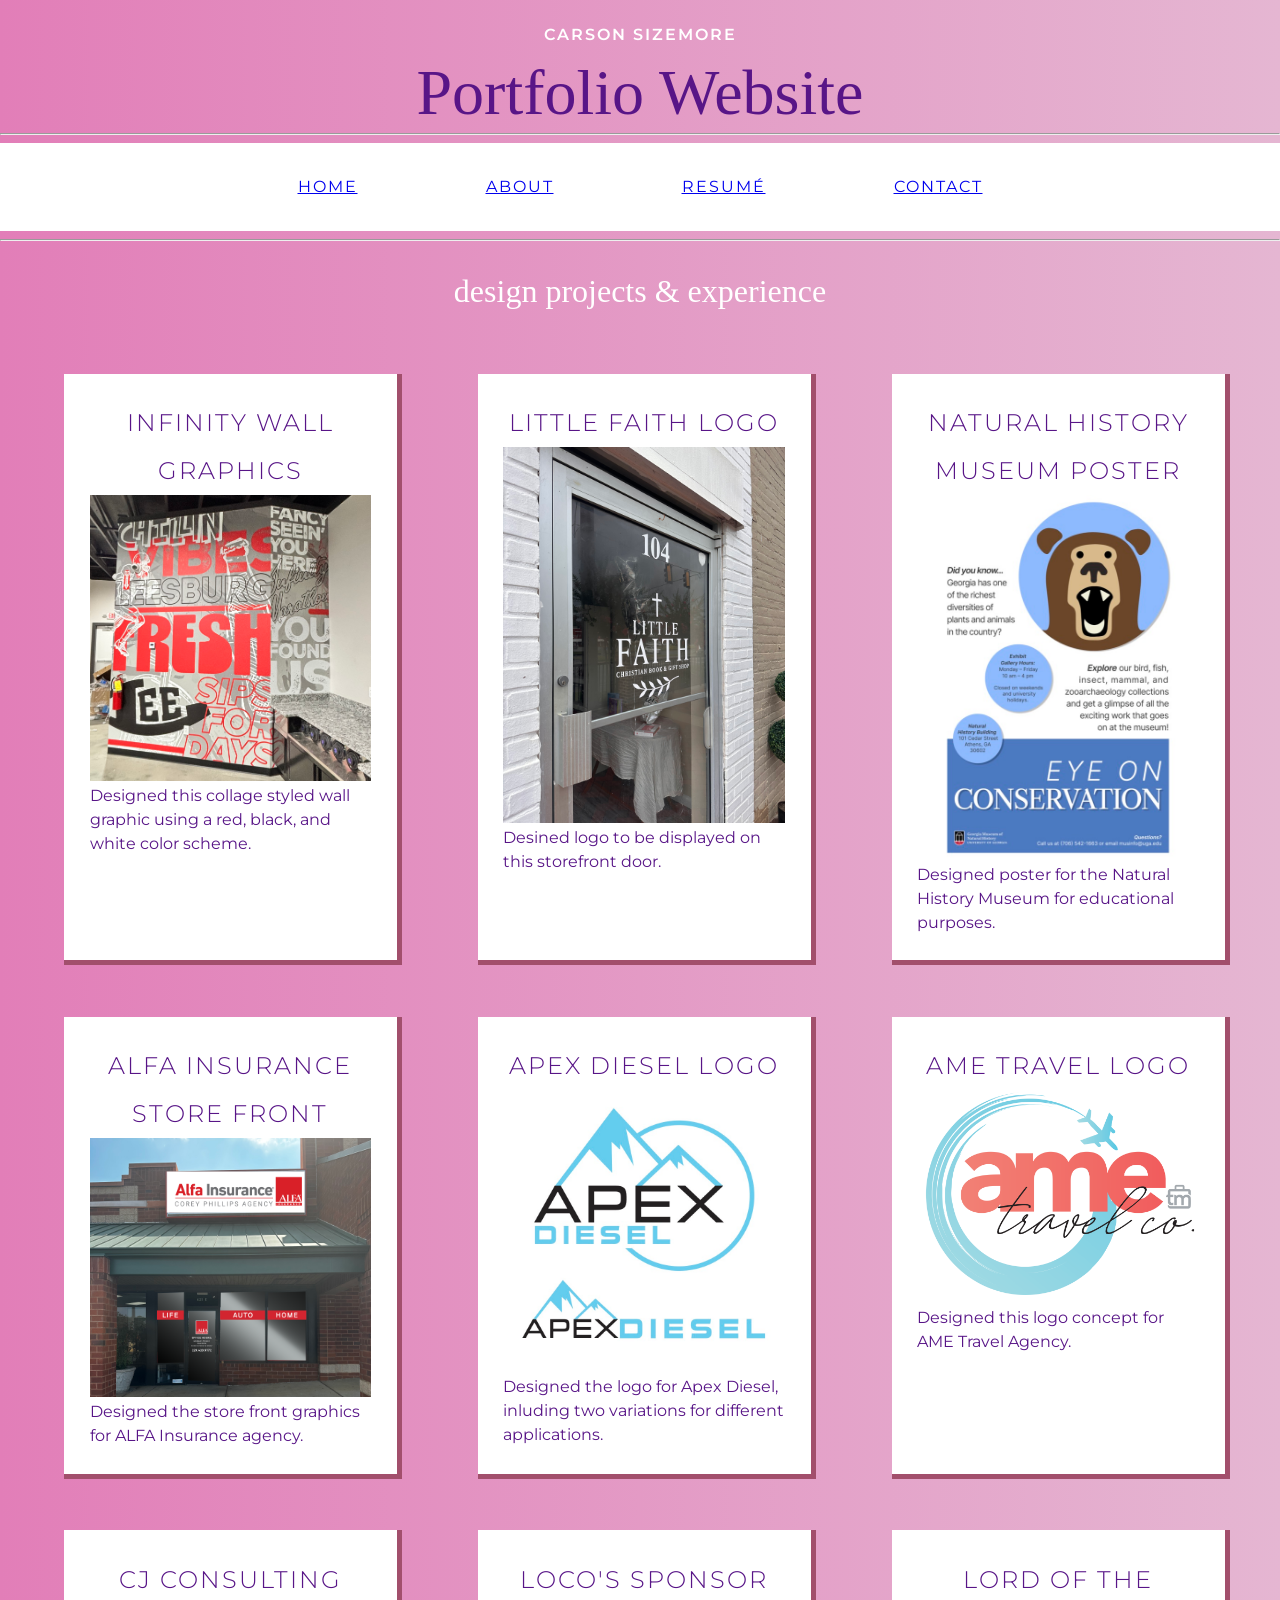
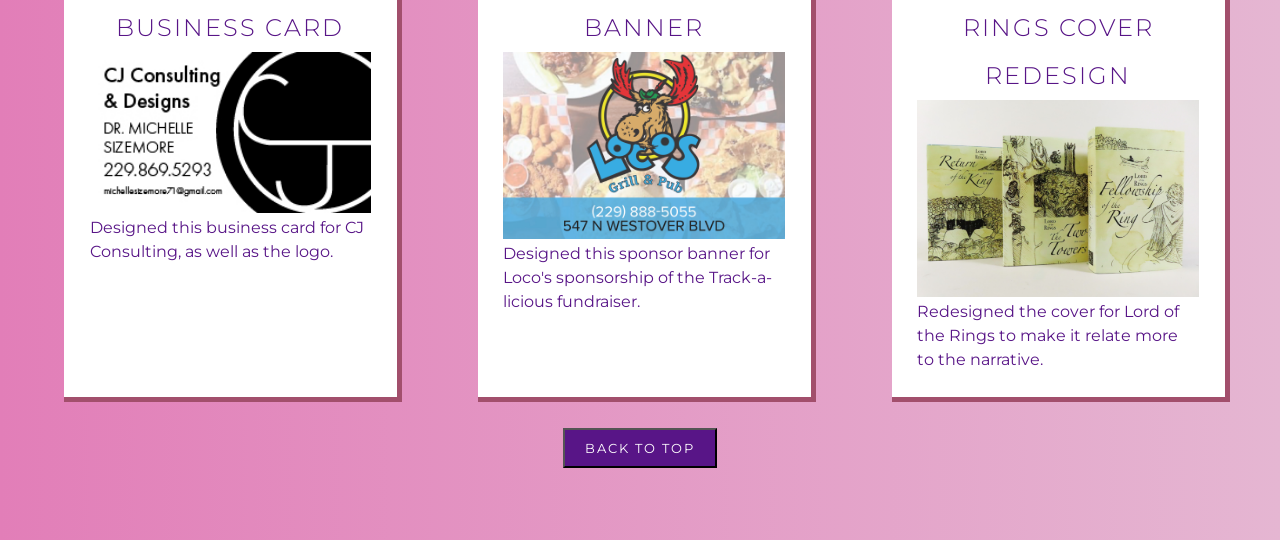
==== commit 1b49035e: "Final Final Final" ====
--- a/index.html
+++ b/index.html
@@ -15,7 +15,6 @@
     <link rel="stylesheet" href="reset.css">
     <link rel="stylesheet" href="style.css">
 </head>
-    
 <body>
       <h3>Carson Sizemore</h3>
     <h1>Portfolio Website</h1>
--- a/style.css
+++ b/style.css
@@ -124,8 +124,8 @@
     text-align: center;
     font-family: var(--primary-font-family);
     text-transform: lowercase;
-    padding-top: 2vh;
-    padding-bottom: 2vh;
+    padding-top: 2vw;
+    padding-bottom: 2vw;
 }
 main {
     display: grid;
@@ -197,7 +197,7 @@
     font-size: var(--font-size-li)
    }
    ul {
-    gap: 2vh;
+    gap: 2vw;
    }
    button {
     font-size: var(--font-size-button)
@@ -212,7 +212,7 @@
     width: 80vw;
    }
    header {
-    padding: 2vh;
+    padding: 3vw;
    }
    .content {
     grid-template-columns: 1fr;
